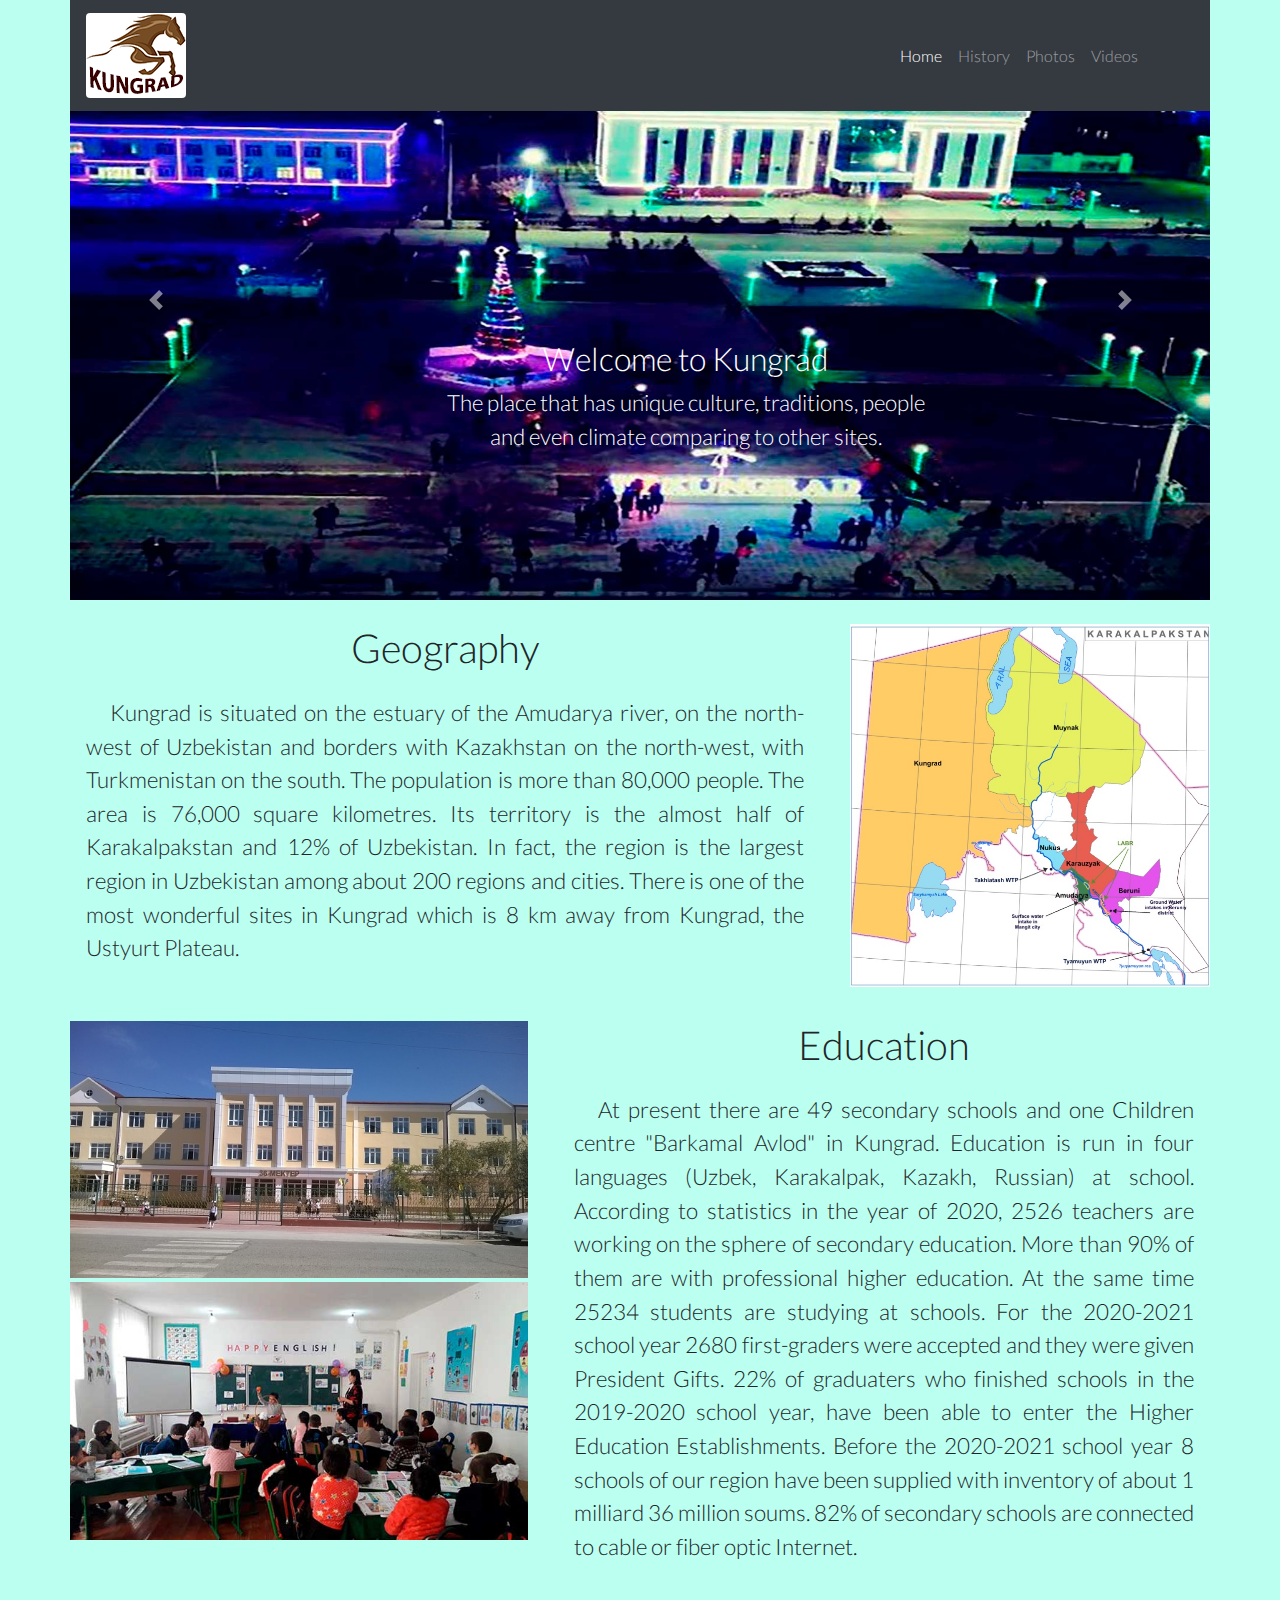
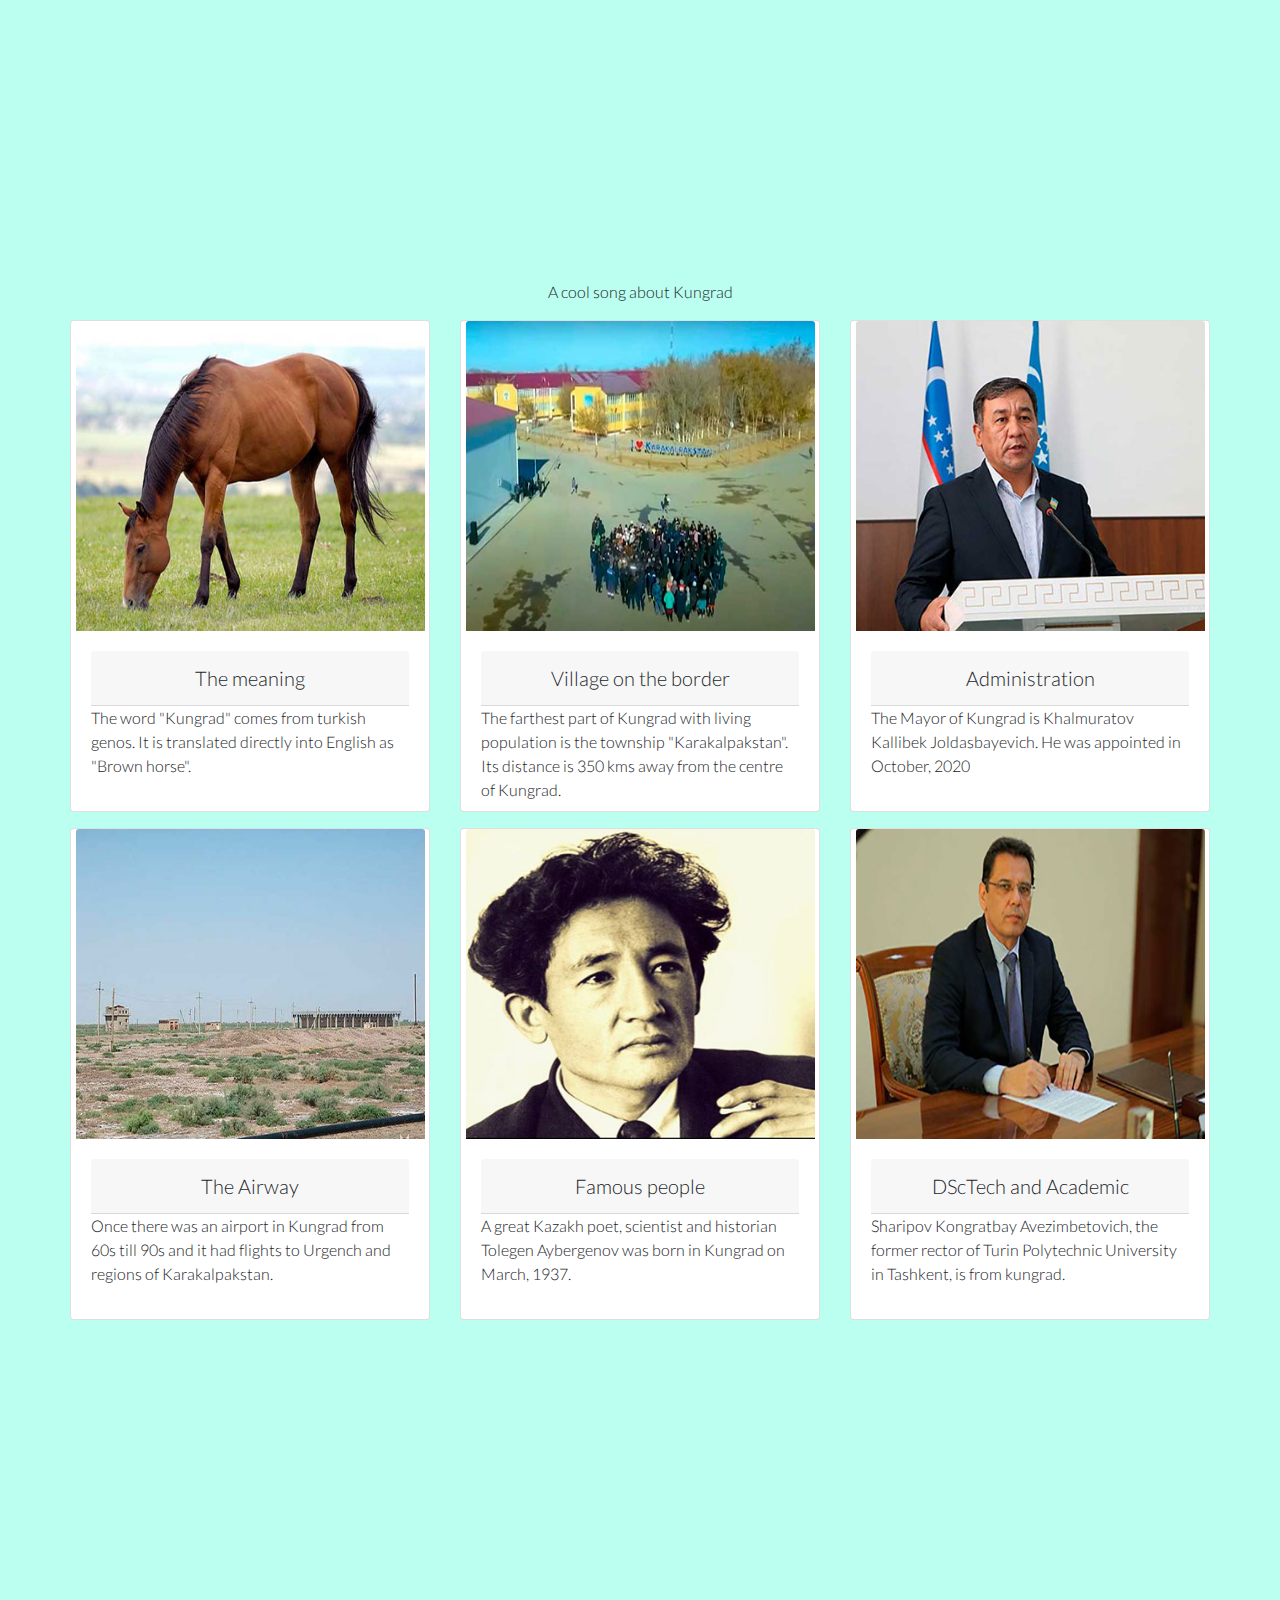
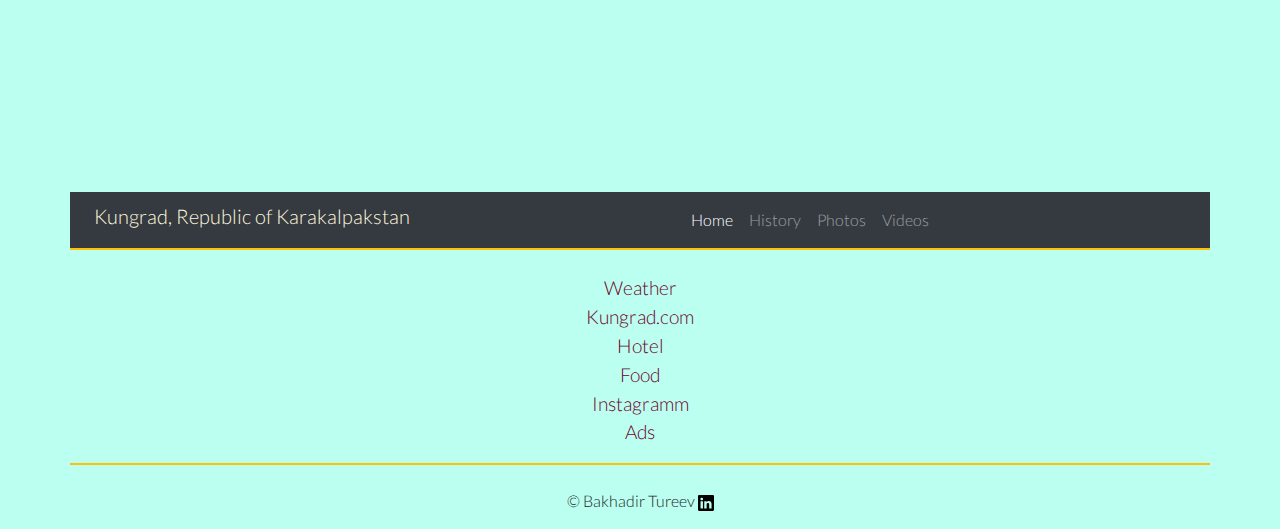
==== index.html @ 9b0bdcd7 "index page first" ====
<!DOCTYPE html>
<html lang="en">
  <head>
    <meta charset="UTF-8" />
    <meta http-equiv="X-UA-Compatible" content="IE=edge" />
    <meta name="viewport" content="width=device-width, initial-scale=1.0" />
    <title>Document</title>
    <link rel="stylesheet" href="./bootstrap-4.6/css/bootstrap.min.css" />
    <link rel="stylesheet" href="style.css" />
  </head>
  <body>
    <header>
      <nav class="container navbar fixed-top  navbar-expand-sm navbar-dark bg-dark">
        <a class="navbar-brand" href="#">
          <img class="rounded" src="./images/my-logo.png" alt="Kungrad" />
        </a>
        <button class="navbar-toggler" type="button" data-toggle="collapse" data-target="#myNavbar">
          <span class="navbar-toggler-icon"></span>
        </button>
        <div
          class="collapse navbar-collapse m-auto justify-content-end pr-5" id="myNavbar">
          <ul class="navbar-nav">
            <li class="nav-item active">
              <a href="#" class="nav-link">Home</a>
            </li>
            <li class="nav-item">
              <a href="#" class="nav-link">History</a>
            </li>
            <li class="nav-item">
              <a href="#" class="nav-link">Photos</a>
            </li>
            <li class="nav-item">
              <a href="#" class="nav-link">Videos</a>
            </li>
          </ul>
        </div>
      </nav>
    </header>
    <section class="welcome container pl-0 pr-0">
      <div class="carousel slide" id="welcomeCarousel" data-ride="carousel">
        <div class="carousel-inner">
          <div class="carousel-item active" data-interval="100000">
            <img src="./images/my-slider2.jpg" class="d-block img-fluid wel-img" alt="Kungrad"/>
            <div class="carousel-caption d-none d-sm-block wel-text">
              <h2>Welcome to Kungrad</h2>
              <p>
                The place that has unique culture, traditions, people and even
                climate comparing to other sites.
              </p>
            </div>
          </div>
          <div class="carousel-item" data-interval="100000">
            <img src="./images/ustyurt-wel.jpg" class="d-block img-fluid wel-img" alt="Usturt"/>
            <div class="carousel-caption d-none d-sm-block wel-text">
              <h2>Welcome to Kungrad</h2>
              <p>
                Ustyurt, a transboundary clay desert, faces east of Kungrad.
              </p>
            </div>
          </div>
          <div class="carousel-item" data-interval="100000">
            <img
              src="./images/my-slider2.jpg"
              class="d-block img-fluid wel-img"
              alt="Kungrad"
            />
            <div class="carousel-caption d-none d-sm-block wel-text">
              <h2>Welcome to Kungrad</h2>
              <p>
                The place that has unique culture, traditions, people and even
                climate comparing to other sites.
              </p>
            </div>
          </div>
        </div>
        <a
          class="carousel-control-prev"
          href="#welcomeCarousel"
          role="button"
          data-slide="prev"
        >
          <span class="carousel-control-prev-icon" aria-hidden="true"></span>
          <span class="sr-only">Previous</span>
        </a>
        <a
          class="carousel-control-next"
          href="#welcomeCarousel"
          role="button"
          data-slide="next"
        >
          <span class="carousel-control-next-icon" aria-hidden="true"></span>
          <span class="sr-only">Next</span>
        </a>
      </div>
    </section>
    <section class="container pl-0 pr-0 mt-4">
      <div class="row">
        <div class="col-md-6 col-lg-8">
          <h1 class="text-center">Geography</h1>
          <p class="geog-text">
              Kungrad is situated on the estuary of the Amudarya river, on the
            north-west of Uzbekistan and borders with Kazakhstan on the
            north-west, with Turkmenistan on the south. The population is more
            than 80,000 people. The area is 76,000 square kilometres. Its
            territory is the almost half of Karakalpakstan and 12% of
            Uzbekistan. In fact, the region is the largest region in Uzbekistan
            among about 200 regions and cities. There is one of the most
            wonderful sites in Kungrad which is 8 km away from Kungrad, the
            Ustyurt Plateau.
          </p>
        </div>
        <div class="col-md-6 col-lg-4">
          <img class="g-map" src="./images/my-kk-map.jpg" alt="Kungrad map" />
        </div>
      </div>
      <div class="row mt-4">
        <div class="col-md-6 col-lg-5">
          <img
            src="./images/my-school36.jpg"
            class="d-block ed-pics mb-1"
            alt="School 36"
          />
          <img
            src="./images/my-lesson.jpg"
            class="d-block ed-pics"
            alt="My Lesson"
          />
        </div>
        <div class="col-md-6 col-lg-7">
          <h1 class="text-center">Education</h1>
          <p class="geog-text">
            At present there are 49 secondary schools and one Children centre
            "Barkamal Avlod" in Kungrad. Education is run in four languages
            (Uzbek, Karakalpak, Kazakh, Russian) at school. According to
            statistics in the year of 2020, 2526 teachers are working on the
            sphere of secondary education. More than 90% of them are with
            professional higher education. At the same time 25234 students are
            studying at schools. For the 2020-2021 school year 2680
            first-graders were accepted and they were given President Gifts. 22%
            of graduaters who finished schools in the 2019-2020 school year,
            have been able to enter the Higher Education Establishments. Before
            the 2020-2021 school year 8 schools of our region have been supplied
            with inventory of about 1 milliard 36 million soums. 82% of
            secondary schools are connected to cable or fiber optic Internet.
          </p>
        </div>
      </div>
    </section>
    <div class="container pl-0 pr-0 justify-content-center">
      <iframe
        class="m-auto d-block pt-2"
        width="490"
        height="285"
        src="https://www.youtube.com/embed/dhyNEVUYMug"
        title="YouTube video player"
        frameborder="0"
        allow="accelerometer; autoplay; clipboard-write; encrypted-media; gyroscope; picture-in-picture"
        allowfullscreen
      ></iframe>
      <p class="text-center">A cool song about Kungrad</p>
    </div>
    <section class="container pl-0 pr-0">
      <div class="row">
        <div class="col-sm-6 col-md-4">
          <div class="card mb-3">
            <img src="./images/brown-horse.jpg" alt="Brown Horse" class="card-img-top img-fluid mx-auto d-block" />
            <div class="card-body">
              <div class="card-header lead text-sm-center">The meaning</div>
              <div class="card-text">
                The word "Kungrad" comes from turkish genos. It is translated
                directly into English as "Brown horse".
              </div>
            </div>
          </div>
        </div>
        <div class="col-sm-6 col-md-4">
            <div class="card mb-3">
              <img src="./images/kara.jpg" alt="Karakalpakstan" class="card-img-top img-fluid mx-auto d-block" />
              <div class="card-body">
                <div class="card-header lead text-sm-center">Village on the border</div>
                <div class="card-text">
                    The farthest part of Kungrad with living population is the township "Karakalpakstan".
                    Its distance is 350 kms away from the centre of Kungrad.
                </div>
              </div>
            </div>
          </div>
          <div class="col-sm-6 col-md-4">
            <div class="card mb-3">
              <img src="./images/mayor.jpg" alt="The Mayor" class="card-img-top img-fluid mx-auto d-block" />
              <div class="card-body">
                <div class="card-header lead text-sm-center">Administration</div>
                <div class="card-text">
                    The Mayor of Kungrad is Khalmuratov Kallibek Joldasbayevich. 
                    He was appointed in October, 2020
                </div>
              </div>
            </div>
          </div>
          
     
        <div class="col-sm-6 col-md-4">
          <div class="card mb-3">
            <img src="./images/airport.jpg" alt="The Airport" class="card-img-top img-fluid mx-auto d-block" />
            <div class="card-body">
              <div class="card-header lead text-sm-center">The Airway</div>
              <div class="card-text">
                Once there was an airport in Kungrad from 60s till 90s and it had 
                flights to Urgench and regions of Karakalpakstan.
              </div>
            </div>
          </div>
        </div>
        <div class="col-sm-6 col-md-4">
            <div class="card mb-3">
              <img src="./images/tolegen.jpg" alt="Tolegen Aybergenov" class="card-img-top img-fluid mx-auto d-block" />
              <div class="card-body">
                <div class="card-header lead text-sm-center">Famous people</div>
                <div class="card-text">
                    A great Kazakh poet, scientist and historian Tolegen 
                    Aybergenov was born in Kungrad on March, 1937.
                </div>
              </div>
            </div>
          </div>
          <div class="col-sm-6 col-md-4">
            <div class="card mb-3">
              <img src="./images/sharipov.jpg" alt="Brown Horse" class="card-img-top img-fluid mx-auto d-block" />
              <div class="card-body">
                <div class="card-header lead text-sm-center">DScTech and Academic</div>
                <div class="card-text">
                    Sharipov Kongratbay Avezimbetovich, the former rector of 
                    Turin Polytechnic University in Tashkent, is from kungrad.
                </div>
              </div>
            </div>
          </div>
          
        </div>
    </section>
    <section class="container pl-0 pr-0">
        <iframe src="https://www.google.com/maps/embed?pb=!1m18!1m12!1m3!1d2099019.713033727!2d59.81939069776171!3d43.40025329344421!2m3!1f0!2f0!3f0!3m2!1i1024!2i768!4f13.1!3m3!1m2!1s0x41c2b3c8581e96e3%3A0x5013ce702c222189!2z0JrRg9C90LPRgNCw0LQsINCj0LfQsdC10LrQuNGB0YLQsNC9!5e0!3m2!1sru!2sus!4v1623236692278!5m2!1sru!2sus" 
        width="100%" height="450" style="border:0;" allowfullscreen="" loading="lazy"></iframe>
    </section>

    <footer>
      <nav class="container navbar navbar-expand-sm navbar-dark bg-dark mx-auto pl-0 pr-0">
        <h3 class="lead text-white pl-4"><a href="index.html" id="kungrad">Kungrad, Republic of Karakalpakstan</a></h3>
        <button class="navbar-toggler" type="button" data-toggle="collapse" data-target="#myNavbar">
          <span class="navbar-toggler-icon"></span>
        </button>
        <div
          class="collapse navbar-collapse m-auto justify-content-center" id="myNavbar">
          <ul class="navbar-nav">
            <li class="nav-item active">
              <a href="#" class="nav-link">Home</a>
            </li>
            <li class="nav-item">
              <a href="#" class="nav-link">History</a>
            </li>
            <li class="nav-item">
              <a href="#" class="nav-link">Photos</a>
            </li>
            <li class="nav-item">
              <a href="#" class="nav-link">Videos</a>
            </li>
          </ul>
        </div>
      </nav>
      <div class=" container border border-warning mb-4"></div>
      <ul class="container text-center footer-links">
        <li><a href="https://yandex.com/weather/kungrad" target="_blank">Weather</a></li>
        <li><a href="https://kungrad.com/" target="_blank">Kungrad.com</a></li>
        <li><a href="#" target="_blank">Hotel</a></li>
        <li><a href="#" target="_blank">Food</a></li>
        <li><a href="https://www.instagram.com/kungrad_insta/" target="_blank">Instagramm</a></li>
        <li><a href="https://www.olx.uz/kungrad/" target="_blank">Ads</a></li>
      </ul>
      <div class=" container border border-warning mb-4"></div>
      <p class="container text-center">&copy; Bakhadir Tureev 
        <a href="https://www.linkedin.com/in/bakhadir-tureev/" target="_blank">
          <img src="./images/linkedin.svg" alt="Linkedin">
        </a>
      </p>
    </footer>




    <script
      src="https://code.jquery.com/jquery-3.6.0.min.js"
      integrity="sha256-/xUj+3OJU5yExlq6GSYGSHk7tPXikynS7ogEvDej/m4="
      crossorigin="anonymous"
    ></script>
    <script
      src="https://cdn.jsdelivr.net/npm/popper.js@1.16.1/dist/umd/popper.min.js"
      integrity="sha384-9/reFTGAW83EW2RDu2S0VKaIzap3H66lZH81PoYlFhbGU+6BZp6G7niu735Sk7lN"
      crossorigin="anonymous"
    ></script>
    <script src="./bootstrap-4.6/js/bootstrap.min.js"></script>
    <!-- <script async defer src="https://maps.googleapis.com/maps/api/js?key=AIzaSyD3xWbdInlJk8_20W04VoWKIzE9gHafXwM&callback=initMap"></script> -->
    <script src="./script.js"></script>
  </body>
</html>
---- style.css ----
@font-face {
	font-family: 'Merriweather-Regular';
	src: url('./fonts/Merriweather-Regular.eot');
	src: local('☺'), url('fonts/Merriweather-Regular.woff') format('woff'), url('fonts/Merriweather-Regular.ttf') format('truetype'), url('fonts/Merriweather-Regular.svg') format('svg');
	font-weight: 200;
	font-style: normal;
}

@font-face {
	font-family: 'Merriweather-Bold';
	src: url('./fonts/Merriweather-Bold.eot');
	src: local('☺'), url('fonts/Merriweather-Bold.woff') format('woff'), url('fonts/Merriweather-Bold.ttf') format('truetype'), url('fonts/Merriweather-Bold.svg') format('svg');
	font-weight: 700;
	font-style: normal;
}

@font-face {
	font-family: 'Lato-Light';
	src: url('./fonts/Lato-Light.eot');
	src: local('☺'), url('fonts/Lato-Light.woff') format('woff'), url('fonts/Lato-Light.ttf') format('truetype'), url('fonts/Lato-Light.svg') format('svg');
	font-weight: normal;
	font-style: normal;
}



body {
    background-color: rgb(187, 255, 240);
    font-family: 'Lato-Light';
}
.carousel-inner {
	position: relative;
}
.wel-img {
	background-position: center;
	background-size: cover;
	background-repeat: no-repeat;
	width: 100%;
	height: 600px;
}

.wel-text {
	font-size: 1.4rem;
	margin-top: 20px;
	position: absolute;
	left: 33%;
    top: 50%;
    width: 42%;
}

.geog-text {
	padding: 1rem;
	text-align: justify;
	font-size: 1.4rem;
	text-indent: 1.5rem;
}

.g-map, .ed-pics {
	width: 100%;
}

.card-img-top {
    width: 349px;
    height: 310px;

}

.card-text {
    height: 85px;
}


.footer-links {
    list-style-type: none;
    
}

.footer-links a {
    text-decoration: none;
    font-size: 1.2rem;
    color: rgb(112, 0, 43);
}
#kungrad {
	text-decoration: none;
	color: #fff8dc;
}
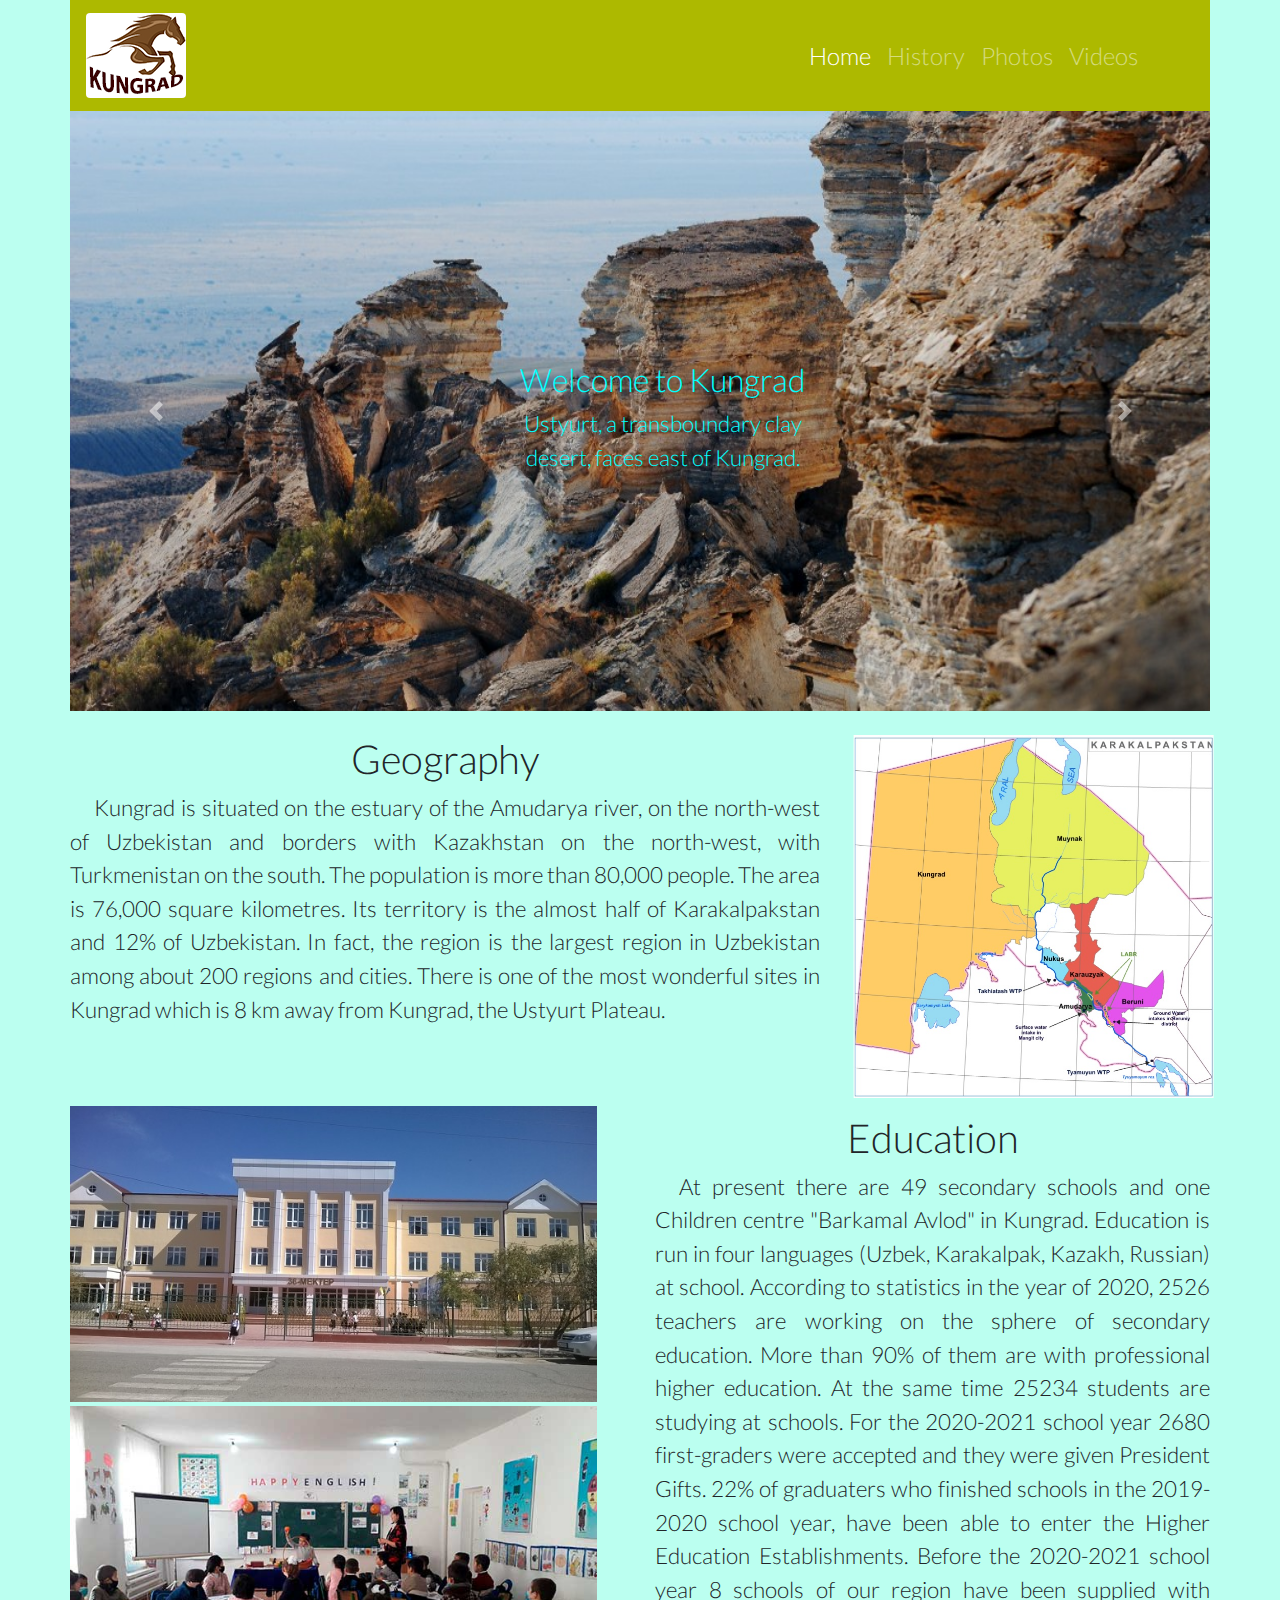
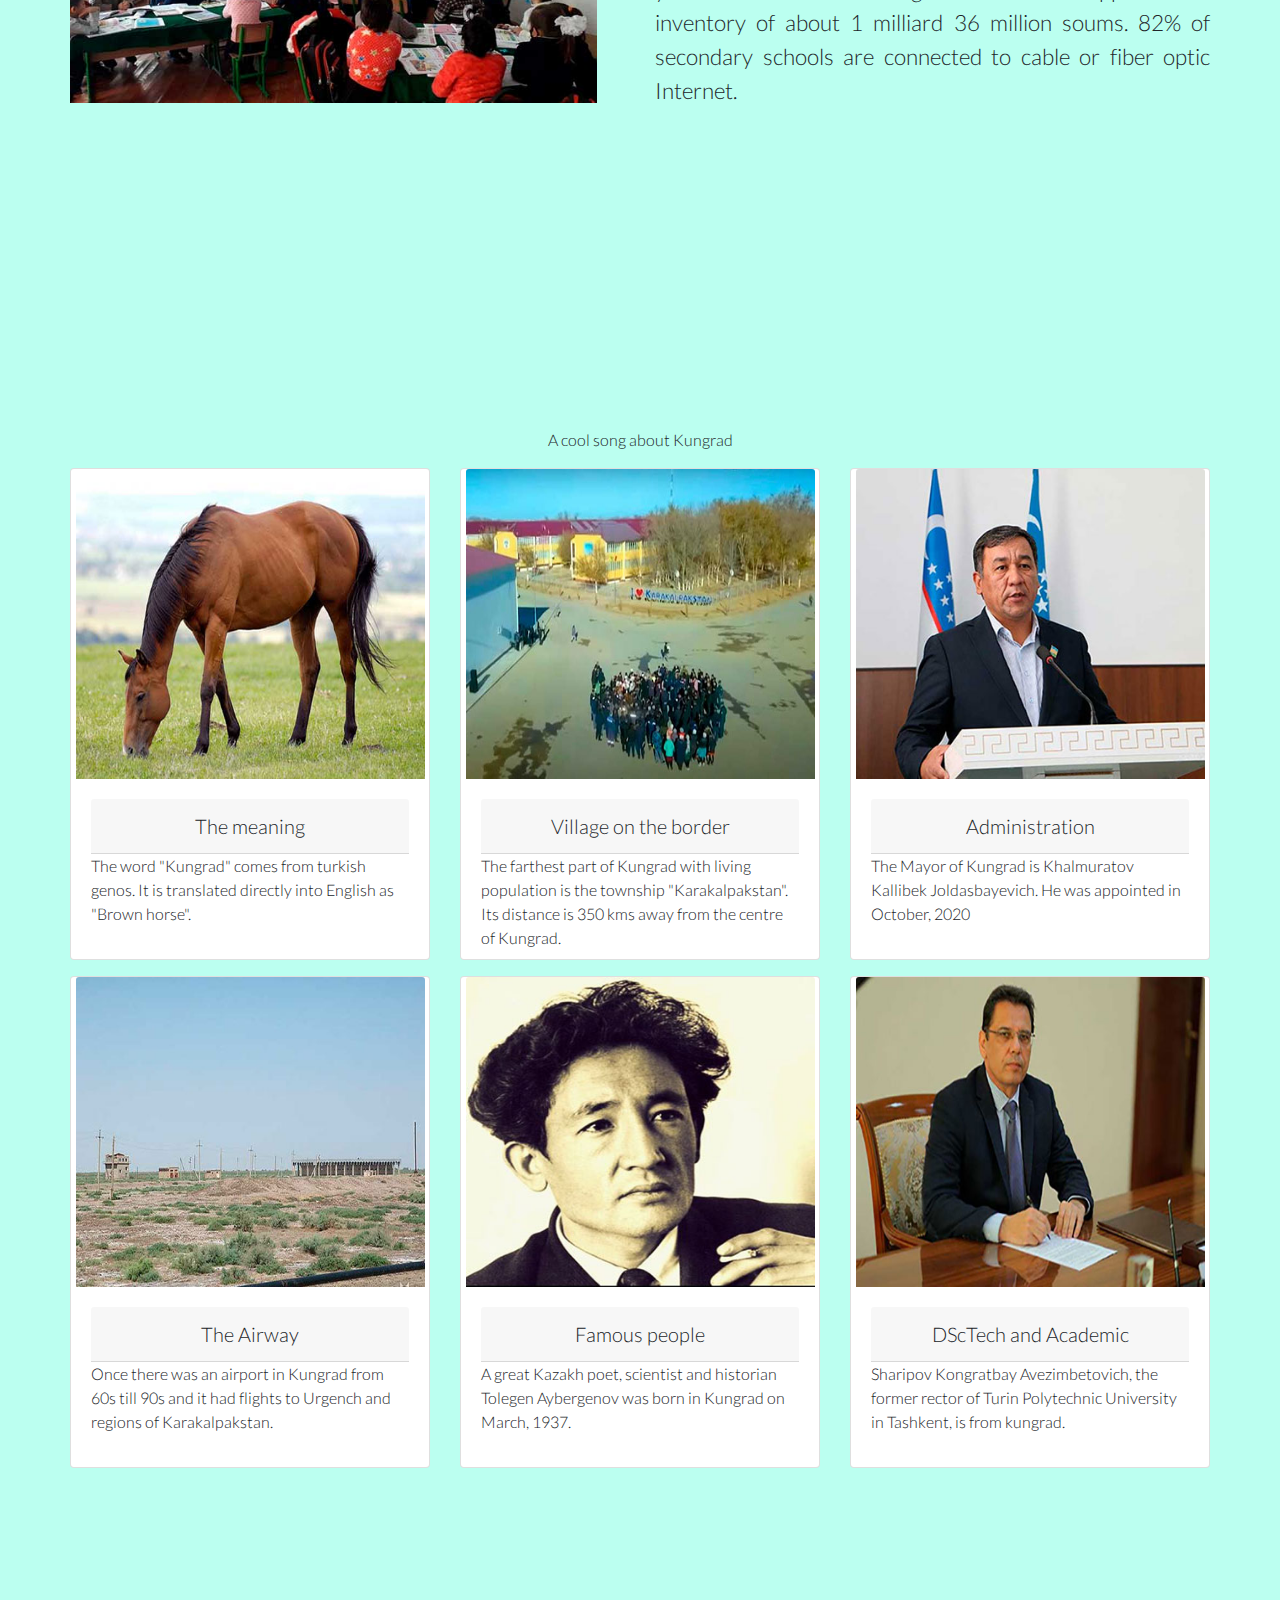
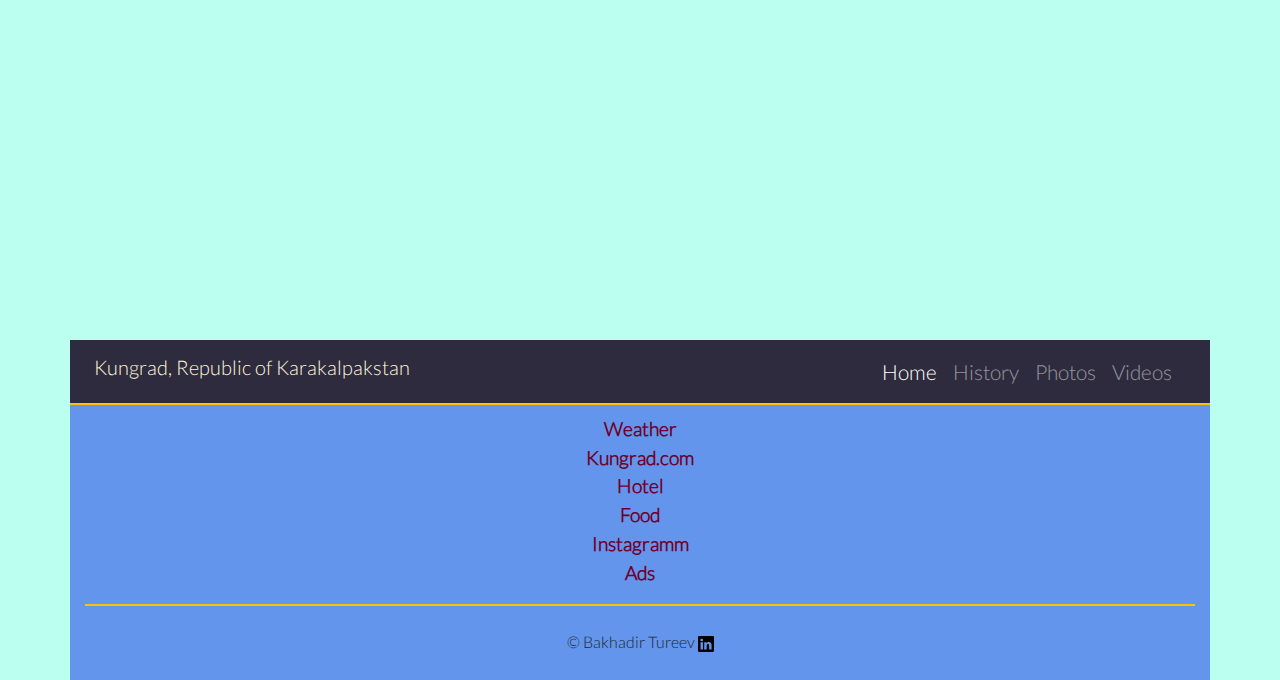
==== commit e2ffd20e: "Media queries are done" ====
--- a/index.html
+++ b/index.html
@@ -10,15 +10,22 @@
   </head>
   <body>
     <header>
-      <nav class="container navbar fixed-top  navbar-expand-sm navbar-dark bg-dark">
+      <nav class="container navbar navbar-expand-sm navbar-dark my-nav-color">
         <a class="navbar-brand" href="#">
           <img class="rounded" src="./images/my-logo.png" alt="Kungrad" />
         </a>
-        <button class="navbar-toggler" type="button" data-toggle="collapse" data-target="#myNavbar">
+        <button
+          class="navbar-toggler"
+          type="button"
+          data-toggle="collapse"
+          data-target="#myNavbar"
+        >
           <span class="navbar-toggler-icon"></span>
         </button>
         <div
-          class="collapse navbar-collapse m-auto justify-content-end pr-5" id="myNavbar">
+          class="collapse navbar-collapse m-auto justify-content-end pr-5"
+          id="myNavbar"
+        >
           <ul class="navbar-nav">
             <li class="nav-item active">
               <a href="#" class="nav-link">Home</a>
@@ -40,7 +47,16 @@
       <div class="carousel slide" id="welcomeCarousel" data-ride="carousel">
         <div class="carousel-inner">
           <div class="carousel-item active" data-interval="100000">
-            <img src="./images/my-slider2.jpg" class="d-block img-fluid wel-img" alt="Kungrad"/>
+            <img src="./images/ustyurt-wel.jpg" class="d-block img-fluid wel-img" alt="Usturt" />
+            <div class="carousel-caption d-none d-sm-block wel-text">
+              <h2>Welcome to Kungrad</h2>
+              <p>
+                Ustyurt, a transboundary clay desert, faces east of Kungrad.
+              </p>
+            </div>
+          </div>
+          <div class="carousel-item" data-interval="100000">
+            <img src="./images/my-slider2.jpg" class="d-block img-fluid wel-img" alt="Kungrad" />
             <div class="carousel-caption d-none d-sm-block wel-text">
               <h2>Welcome to Kungrad</h2>
               <p>
@@ -49,26 +65,18 @@
               </p>
             </div>
           </div>
+          
           <div class="carousel-item" data-interval="100000">
-            <img src="./images/ustyurt-wel.jpg" class="d-block img-fluid wel-img" alt="Usturt"/>
+            <img
+              src="./images/uzkor.jpg"
+              class="d-block img-fluid wel-img"
+              alt="Kungrad"
+            />
             <div class="carousel-caption d-none d-sm-block wel-text">
               <h2>Welcome to Kungrad</h2>
               <p>
-                Ustyurt, a transboundary clay desert, faces east of Kungrad.
-              </p>
-            </div>
-          </div>
-          <div class="carousel-item" data-interval="100000">
-            <img
-              src="./images/my-slider2.jpg"
-              class="d-block img-fluid wel-img"
-              alt="Kungrad"
-            />
-            <div class="carousel-caption d-none d-sm-block wel-text">
-              <h2>Welcome to Kungrad</h2>
-              <p>
-                The place that has unique culture, traditions, people and even
-                climate comparing to other sites.
+                The plant "UzKorGaz Chemical" is one of the largest plants in
+                Central Asia.
               </p>
             </div>
           </div>
@@ -95,62 +103,53 @@
     </section>
     <section class="container pl-0 pr-0 mt-4">
       <div class="row">
-        <div class="col-md-6 col-lg-8">
-          <h1 class="text-center">Geography</h1>
+        <div class="col-lg-8">
+          <h1 class="text-center geo-title">Geography</h1>
           <p class="geog-text">
-              Kungrad is situated on the estuary of the Amudarya river, on the
-            north-west of Uzbekistan and borders with Kazakhstan on the
-            north-west, with Turkmenistan on the south. The population is more
-            than 80,000 people. The area is 76,000 square kilometres. Its
-            territory is the almost half of Karakalpakstan and 12% of
-            Uzbekistan. In fact, the region is the largest region in Uzbekistan
-            among about 200 regions and cities. There is one of the most
-            wonderful sites in Kungrad which is 8 km away from Kungrad, the
-            Ustyurt Plateau.
+          Kungrad is situated on the estuary of the Amudarya river, on the
+          north-west of Uzbekistan and borders with Kazakhstan on the
+          north-west, with Turkmenistan on the south. The population is more
+          than 80,000 people. The area is 76,000 square kilometres. Its
+          territory is the almost half of Karakalpakstan and 12% of Uzbekistan.
+          In fact, the region is the largest region in Uzbekistan among about
+          200 regions and cities. There is one of the most wonderful sites in
+          Kungrad which is 8 km away from Kungrad, the Ustyurt Plateau.
           </p>
         </div>
-        <div class="col-md-6 col-lg-4">
-          <img class="g-map" src="./images/my-kk-map.jpg" alt="Kungrad map" />
+        <div class="col-lg-4">
+           <img class="g-map img-fluid" src="./images/my-kk-map.jpg" alt="Kungrad map" />
         </div>
       </div>
-      <div class="row mt-4">
-        <div class="col-md-6 col-lg-5">
-          <img
-            src="./images/my-school36.jpg"
-            class="d-block ed-pics mb-1"
-            alt="School 36"
-          />
-          <img
-            src="./images/my-lesson.jpg"
-            class="d-block ed-pics"
-            alt="My Lesson"
-          />
-        </div>
-        <div class="col-md-6 col-lg-7">
-          <h1 class="text-center">Education</h1>
-          <p class="geog-text">
-            At present there are 49 secondary schools and one Children centre
-            "Barkamal Avlod" in Kungrad. Education is run in four languages
-            (Uzbek, Karakalpak, Kazakh, Russian) at school. According to
-            statistics in the year of 2020, 2526 teachers are working on the
-            sphere of secondary education. More than 90% of them are with
-            professional higher education. At the same time 25234 students are
-            studying at schools. For the 2020-2021 school year 2680
-            first-graders were accepted and they were given President Gifts. 22%
-            of graduaters who finished schools in the 2019-2020 school year,
-            have been able to enter the Higher Education Establishments. Before
-            the 2020-2021 school year 8 schools of our region have been supplied
-            with inventory of about 1 milliard 36 million soums. 82% of
-            secondary schools are connected to cable or fiber optic Internet.
-          </p>
-        </div>
-      </div>
+
+      <div class="row mb-3 mt-2">
+        <div class="col-lg-6 mb-4">
+        <img src="./images/my-school36.jpg" class="img-fluid ed-pics mb-1" alt="School 36"/>
+        <img src="./images/my-lesson.jpg"   class="img-fluid ed-pics"      alt="My Lesson"/>
+        </div>
+        
+        <div class="col-lg-6">
+        <h1 class="text-center geo-title pt-2">Education</h1>
+        <p class="geog-text">
+          At present there are 49 secondary schools and one Children centre
+          "Barkamal Avlod" in Kungrad. Education is run in four languages
+          (Uzbek, Karakalpak, Kazakh, Russian) at school. According to
+          statistics in the year of 2020, 2526 teachers are working on the
+          sphere of secondary education. More than 90% of them are with
+          professional higher education. At the same time 25234 students are
+          studying at schools. For the 2020-2021 school year 2680 first-graders
+          were accepted and they were given President Gifts. 22% of graduaters
+          who finished schools in the 2019-2020 school year, have been able to
+          enter the Higher Education Establishments. Before the 2020-2021 school
+          year 8 schools of our region have been supplied with inventory of
+          about 1 milliard 36 million soums. 82% of secondary schools are
+          connected to cable or fiber optic Internet.
+        </p>
+        </div>
+    </div>
     </section>
     <div class="container pl-0 pr-0 justify-content-center">
       <iframe
-        class="m-auto d-block pt-2"
-        width="490"
-        height="285"
+        class="m-auto d-block pt-2 kun-video"
         src="https://www.youtube.com/embed/dhyNEVUYMug"
         title="YouTube video player"
         frameborder="0"
@@ -161,9 +160,13 @@
     </div>
     <section class="container pl-0 pr-0">
       <div class="row">
-        <div class="col-sm-6 col-md-4">
-          <div class="card mb-3">
-            <img src="./images/brown-horse.jpg" alt="Brown Horse" class="card-img-top img-fluid mx-auto d-block" />
+        <div class="col-md-6 col-xl-4">
+          <div class="card mb-3">
+            <img
+              src="./images/brown-horse.jpg"
+              alt="Brown Horse"
+              class="card-img-top img-fluid mx-auto d-block"
+            />
             <div class="card-body">
               <div class="card-header lead text-sm-center">The meaning</div>
               <div class="card-text">
@@ -173,84 +176,124 @@
             </div>
           </div>
         </div>
-        <div class="col-sm-6 col-md-4">
-            <div class="card mb-3">
-              <img src="./images/kara.jpg" alt="Karakalpakstan" class="card-img-top img-fluid mx-auto d-block" />
-              <div class="card-body">
-                <div class="card-header lead text-sm-center">Village on the border</div>
-                <div class="card-text">
-                    The farthest part of Kungrad with living population is the township "Karakalpakstan".
-                    Its distance is 350 kms away from the centre of Kungrad.
-                </div>
-              </div>
-            </div>
-          </div>
-          <div class="col-sm-6 col-md-4">
-            <div class="card mb-3">
-              <img src="./images/mayor.jpg" alt="The Mayor" class="card-img-top img-fluid mx-auto d-block" />
-              <div class="card-body">
-                <div class="card-header lead text-sm-center">Administration</div>
-                <div class="card-text">
-                    The Mayor of Kungrad is Khalmuratov Kallibek Joldasbayevich. 
-                    He was appointed in October, 2020
-                </div>
-              </div>
-            </div>
-          </div>
-          
-     
-        <div class="col-sm-6 col-md-4">
-          <div class="card mb-3">
-            <img src="./images/airport.jpg" alt="The Airport" class="card-img-top img-fluid mx-auto d-block" />
+        <div class="col-md-6 col-xl-4">
+          <div class="card mb-3">
+            <img
+              src="./images/kara.jpg"
+              alt="Karakalpakstan"
+              class="card-img-top img-fluid mx-auto d-block"
+            />
+            <div class="card-body">
+              <div class="card-header lead text-sm-center">
+                Village on the border
+              </div>
+              <div class="card-text">
+                The farthest part of Kungrad with living population is the
+                township "Karakalpakstan". Its distance is 350 kms away from the
+                centre of Kungrad.
+              </div>
+            </div>
+          </div>
+        </div>
+        <div class="col-md-6 col-xl-4">
+          <div class="card mb-3">
+            <img
+              src="./images/mayor.jpg"
+              alt="The Mayor"
+              class="card-img-top img-fluid mx-auto d-block"
+            />
+            <div class="card-body">
+              <div class="card-header lead text-sm-center">Administration</div>
+              <div class="card-text">
+                The Mayor of Kungrad is Khalmuratov Kallibek Joldasbayevich. He
+                was appointed in October, 2020
+              </div>
+            </div>
+          </div>
+        </div>
+
+        <div class="col-md-6 col-xl-4">
+          <div class="card md-3">
+            <img
+              src="./images/airport.jpg"
+              alt="The Airport"
+              class="card-img-top img-fluid mx-auto d-block"
+            />
             <div class="card-body">
               <div class="card-header lead text-sm-center">The Airway</div>
               <div class="card-text">
-                Once there was an airport in Kungrad from 60s till 90s and it had 
-                flights to Urgench and regions of Karakalpakstan.
-              </div>
-            </div>
-          </div>
-        </div>
-        <div class="col-sm-6 col-md-4">
-            <div class="card mb-3">
-              <img src="./images/tolegen.jpg" alt="Tolegen Aybergenov" class="card-img-top img-fluid mx-auto d-block" />
-              <div class="card-body">
-                <div class="card-header lead text-sm-center">Famous people</div>
-                <div class="card-text">
-                    A great Kazakh poet, scientist and historian Tolegen 
-                    Aybergenov was born in Kungrad on March, 1937.
-                </div>
-              </div>
-            </div>
-          </div>
-          <div class="col-sm-6 col-md-4">
-            <div class="card mb-3">
-              <img src="./images/sharipov.jpg" alt="Brown Horse" class="card-img-top img-fluid mx-auto d-block" />
-              <div class="card-body">
-                <div class="card-header lead text-sm-center">DScTech and Academic</div>
-                <div class="card-text">
-                    Sharipov Kongratbay Avezimbetovich, the former rector of 
-                    Turin Polytechnic University in Tashkent, is from kungrad.
-                </div>
-              </div>
-            </div>
-          </div>
-          
-        </div>
+                Once there was an airport in Kungrad from 60s till 90s and it
+                had flights to Urgench and regions of Karakalpakstan.
+              </div>
+            </div>
+          </div>
+        </div>
+        <div class="col-md-6 col-xl-4">
+          <div class="card mb-3">
+            <img
+              src="./images/tolegen.jpg"
+              alt="Tolegen Aybergenov"
+              class="card-img-top img-fluid mx-auto d-block"
+            />
+            <div class="card-body">
+              <div class="card-header lead text-sm-center">Famous people</div>
+              <div class="card-text">
+                A great Kazakh poet, scientist and historian Tolegen Aybergenov
+                was born in Kungrad on March, 1937.
+              </div>
+            </div>
+          </div>
+        </div>
+        <div class="col-md-6 col-xl-4">
+          <div class="card mb-3">
+            <img
+              src="./images/sharipov.jpg"
+              alt="Brown Horse"
+              class="card-img-top img-fluid mx-auto d-block"
+            />
+            <div class="card-body">
+              <div class="card-header lead text-sm-center">
+                DScTech and Academic
+              </div>
+              <div class="card-text">
+                Sharipov Kongratbay Avezimbetovich, the former rector of Turin
+                Polytechnic University in Tashkent, is from kungrad.
+              </div>
+            </div>
+          </div>
+        </div>
+      </div>
     </section>
     <section class="container pl-0 pr-0">
-        <iframe src="https://www.google.com/maps/embed?pb=!1m18!1m12!1m3!1d2099019.713033727!2d59.81939069776171!3d43.40025329344421!2m3!1f0!2f0!3f0!3m2!1i1024!2i768!4f13.1!3m3!1m2!1s0x41c2b3c8581e96e3%3A0x5013ce702c222189!2z0JrRg9C90LPRgNCw0LQsINCj0LfQsdC10LrQuNGB0YLQsNC9!5e0!3m2!1sru!2sus!4v1623236692278!5m2!1sru!2sus" 
-        width="100%" height="450" style="border:0;" allowfullscreen="" loading="lazy"></iframe>
+      <iframe
+        src="https://www.google.com/maps/embed?pb=!1m18!1m12!1m3!1d2099019.713033727!2d59.81939069776171!3d43.40025329344421!2m3!1f0!2f0!3f0!3m2!1i1024!2i768!4f13.1!3m3!1m2!1s0x41c2b3c8581e96e3%3A0x5013ce702c222189!2z0JrRg9C90LPRgNCw0LQsINCj0LfQsdC10LrQuNGB0YLQsNC9!5e0!3m2!1sru!2sus!4v1623236692278!5m2!1sru!2sus"
+        width="100%"
+        height="450"
+        style="border: 0"
+        allowfullscreen=""
+        loading="lazy"
+      ></iframe>
     </section>
 
     <footer>
-      <nav class="container navbar navbar-expand-sm navbar-dark bg-dark mx-auto pl-0 pr-0">
-        <h3 class="lead text-white pl-4"><a href="index.html" id="kungrad">Kungrad, Republic of Karakalpakstan</a></h3>
-        <button class="navbar-toggler" type="button" data-toggle="collapse" data-target="#myNavbar">
+      <nav
+        class="container navbar navbar-expand-sm navbar-dark mx-auto pl-0 pr-0"
+        id="footer-nav"
+      >
+        <h3 class="lead text-white pl-4">
+          <a href="index.html" id="kungrad"
+            >Kungrad, Republic of Karakalpakstan</a
+          >
+        </h3>
+        <button
+          class="navbar-toggler"
+          type="button"
+          data-toggle="collapse"
+          data-target="#myNavbar"
+        >
           <span class="navbar-toggler-icon"></span>
         </button>
-        <div
-          class="collapse navbar-collapse m-auto justify-content-center" id="myNavbar">
+        <div class="collapse navbar-collapse footer-nav" id="myNavbar">
           <ul class="navbar-nav">
             <li class="nav-item active">
               <a href="#" class="nav-link">Home</a>
@@ -267,25 +310,38 @@
           </ul>
         </div>
       </nav>
-      <div class=" container border border-warning mb-4"></div>
-      <ul class="container text-center footer-links">
-        <li><a href="https://yandex.com/weather/kungrad" target="_blank">Weather</a></li>
-        <li><a href="https://kungrad.com/" target="_blank">Kungrad.com</a></li>
-        <li><a href="#" target="_blank">Hotel</a></li>
-        <li><a href="#" target="_blank">Food</a></li>
-        <li><a href="https://www.instagram.com/kungrad_insta/" target="_blank">Instagramm</a></li>
-        <li><a href="https://www.olx.uz/kungrad/" target="_blank">Ads</a></li>
-      </ul>
-      <div class=" container border border-warning mb-4"></div>
-      <p class="container text-center">&copy; Bakhadir Tureev 
-        <a href="https://www.linkedin.com/in/bakhadir-tureev/" target="_blank">
-          <img src="./images/linkedin.svg" alt="Linkedin">
-        </a>
-      </p>
+      <div class="container border border-warning"></div>
+      <div class="container bottom-menu">
+        <ul class="container text-center footer-links">
+          <li>
+            <a href="https://yandex.com/weather/kungrad" target="_blank"
+              >Weather</a
+            >
+          </li>
+          <li>
+            <a href="https://kungrad.com/" target="_blank">Kungrad.com</a>
+          </li>
+          <li><a href="#" target="_blank">Hotel</a></li>
+          <li><a href="#" target="_blank">Food</a></li>
+          <li>
+            <a href="https://www.instagram.com/kungrad_insta/" target="_blank"
+              >Instagramm</a
+            >
+          </li>
+          <li><a href="https://www.olx.uz/kungrad/" target="_blank">Ads</a></li>
+        </ul>
+        <div class="container border border-warning mb-4"></div>
+        <p class="container text-center">
+          &copy; Bakhadir Tureev
+          <a
+            href="https://www.linkedin.com/in/bakhadir-tureev/"
+            target="_blank"
+          >
+            <img src="./images/linkedin.svg" alt="Linkedin" />
+          </a>
+        </p>
+      </div>
     </footer>
-
-
-
 
     <script
       src="https://code.jquery.com/jquery-3.6.0.min.js"
--- a/style.css
+++ b/style.css
@@ -29,6 +29,12 @@
     background-color: rgb(187, 255, 240);
     font-family: 'Lato-Light';
 }
+
+.my-nav-color {
+	background-color:#adb900;
+	font-size: 1.5rem;
+	font-weight: 500;
+}
 .carousel-inner {
 	position: relative;
 }
@@ -44,20 +50,29 @@
 	font-size: 1.4rem;
 	margin-top: 20px;
 	position: absolute;
-	left: 33%;
-    top: 50%;
-    width: 42%;
+	left: 37%;
+    top: 35%;
+    width: 30%;
+	color: #00ffff;
 }
 
 .geog-text {
-	padding: 1rem;
 	text-align: justify;
 	font-size: 1.4rem;
 	text-indent: 1.5rem;
-}
-
-.g-map, .ed-pics {
-	width: 100%;
+	
+}
+
+.g-map {
+	
+	transform: translate(1%);
+
+	
+}
+
+.ed-pics {
+	
+	width: 95%;
 }
 
 .card-img-top {
@@ -70,6 +85,20 @@
     height: 85px;
 }
 
+.kun-video {
+	width: 490px;
+	height: 285px;
+}
+.footer-nav a {
+font-size: 1.3rem;
+}
+#footer-nav {
+	background-color:#2d2b3d;
+}
+.footer-nav {
+	justify-content: flex-end;
+    padding-right: 30px;
+}
 
 .footer-links {
     list-style-type: none;
@@ -79,9 +108,132 @@
 .footer-links a {
     text-decoration: none;
     font-size: 1.2rem;
-    color: rgb(112, 0, 43);
+    color: #70002b;
+	font-weight: 600;
 }
 #kungrad {
 	text-decoration: none;
 	color: #fff8dc;
+}
+.bottom-menu {
+	background-color:cornflowerblue;
+	padding-top: 10px;
+	padding-bottom: 10px;
+}
+
+
+@media screen and (max-width:320px) {
+	
+	.geo-title {
+		font-size: 1.2rem;
+		padding-top: 5px;
+	}
+	.geog-text {
+		font-size: 1rem;
+		line-height: 1rem;
+	}
+
+	#kungrad {
+		font-size: .9rem;
+	}
+	.kun-video {
+		width: 90%;
+		height: 90%;
+	}
+}
+
+
+@media screen and (max-width:485px) {
+	
+	.geo-title {
+		font-size: 1.3rem;
+		padding-top: 5px;
+	}
+	.geog-text {
+		font-size: 1.1rem;
+		line-height: 1.2rem;
+	}
+
+	#kungrad {
+		font-size: 1rem;
+	}
+	
+	.kun-video {
+		width: 90%;
+		height: 90%;
+	}
+}
+
+@media screen and (max-width:768px) {
+	
+	.geo-title {
+		font-size: 1.6rem;
+		padding-top: 5px;
+	}
+	.geog-text {
+		font-size: 1.3rem;
+		line-height: 1.5rem;
+	}
+
+
+	#kungrad {
+		font-size: .96rem;
+	}
+
+	.footer-nav li a {
+		font-size: .94rem;
+	}
+	
+	
+}
+
+@media screen and (max-width:1024px) {
+	
+	.geo-title {
+		font-size: 1.9rem;
+		padding-top: 5px;
+	}
+	.geog-text {
+		font-size: 1.5rem;
+		line-height: 1.7rem;
+	}
+
+
+	/* #kungrad {
+		font-size: .96rem;
+	}
+
+	.footer-nav li a {
+		font-size: .94rem;
+	}
+	 */
+	
+}
+
+@media screen and (max-width:1200px) {
+	
+	.geo-title {
+		font-size: 1.7rem;
+		padding-top: 3px;
+	}
+	.geog-text {
+		font-size: 1.3rem;
+		line-height: 1.7rem;
+		padding-right: 0;
+	}
+
+	.g-map {
+	
+		transform: translate(1%);
+	
+		
+	}
+	
+	.ed-pics {
+		
+		transform: translateY(7%);
+	}
+	
+
+	
 }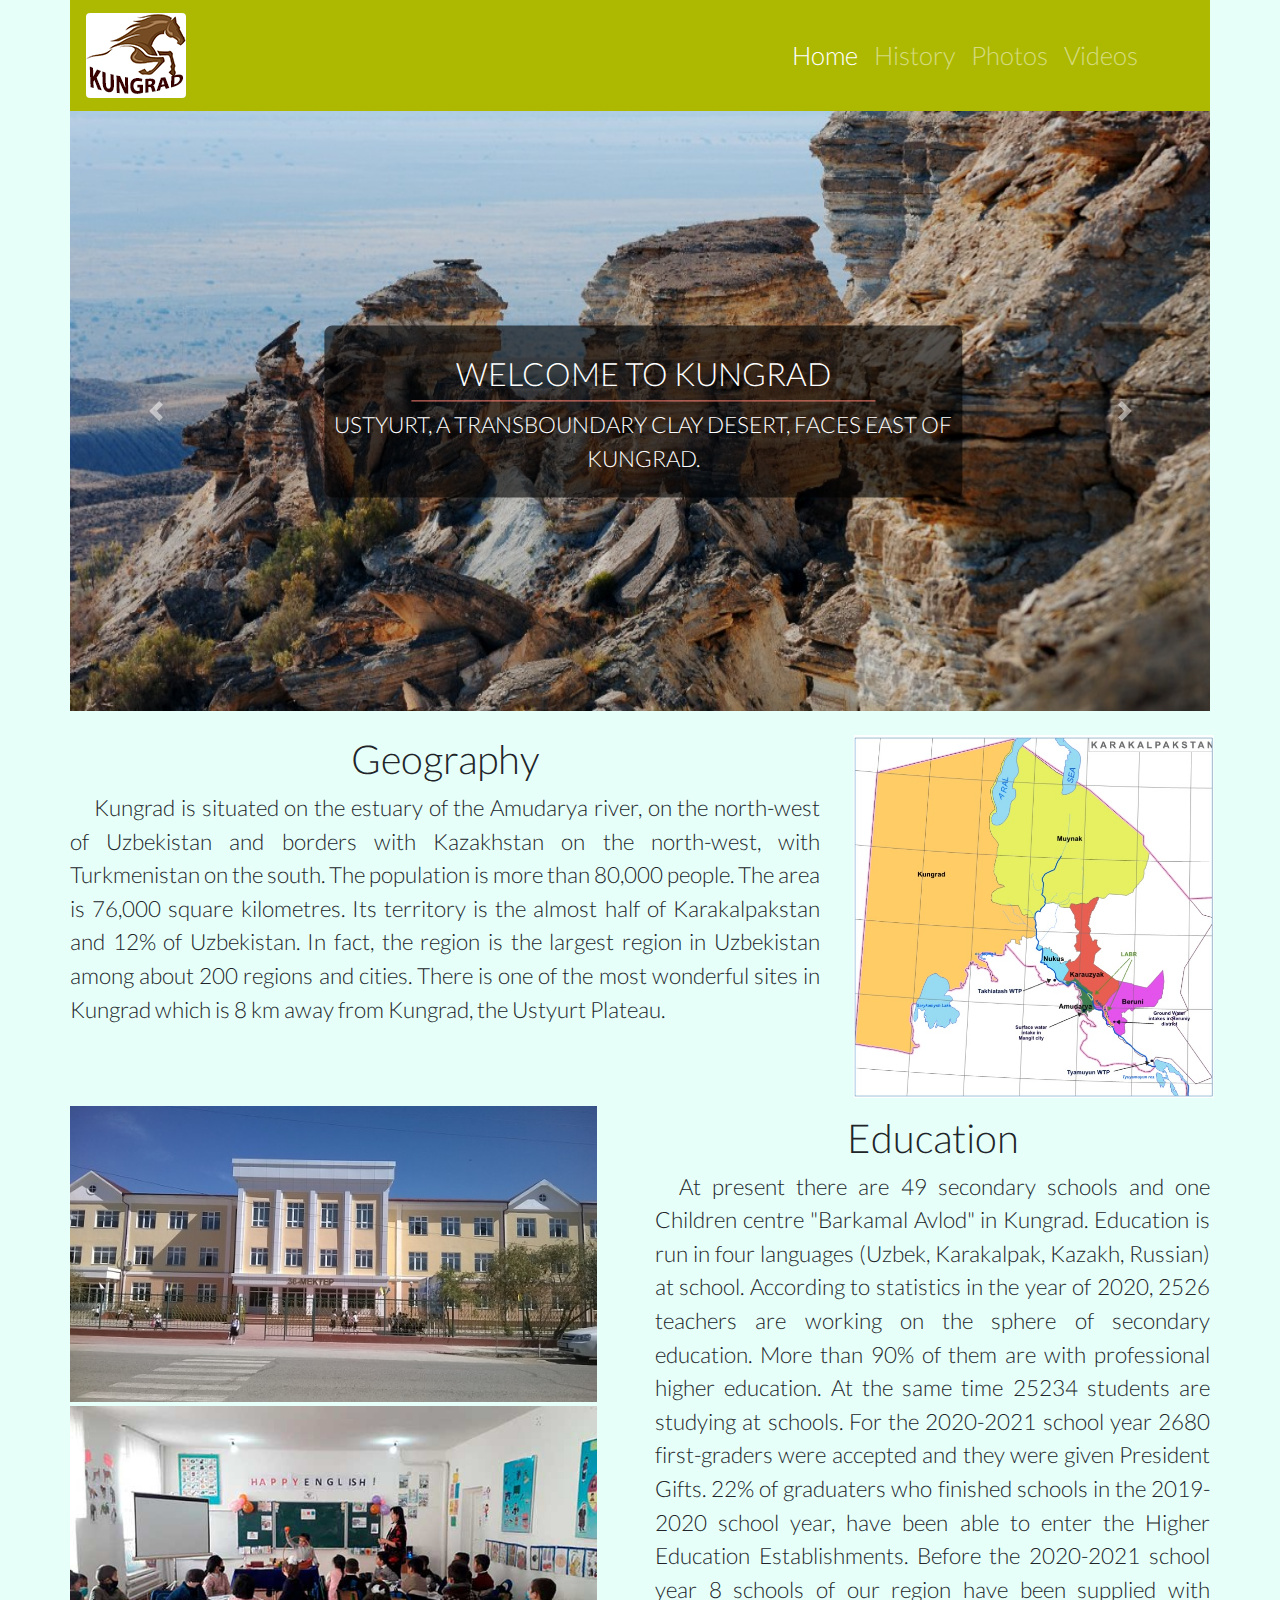
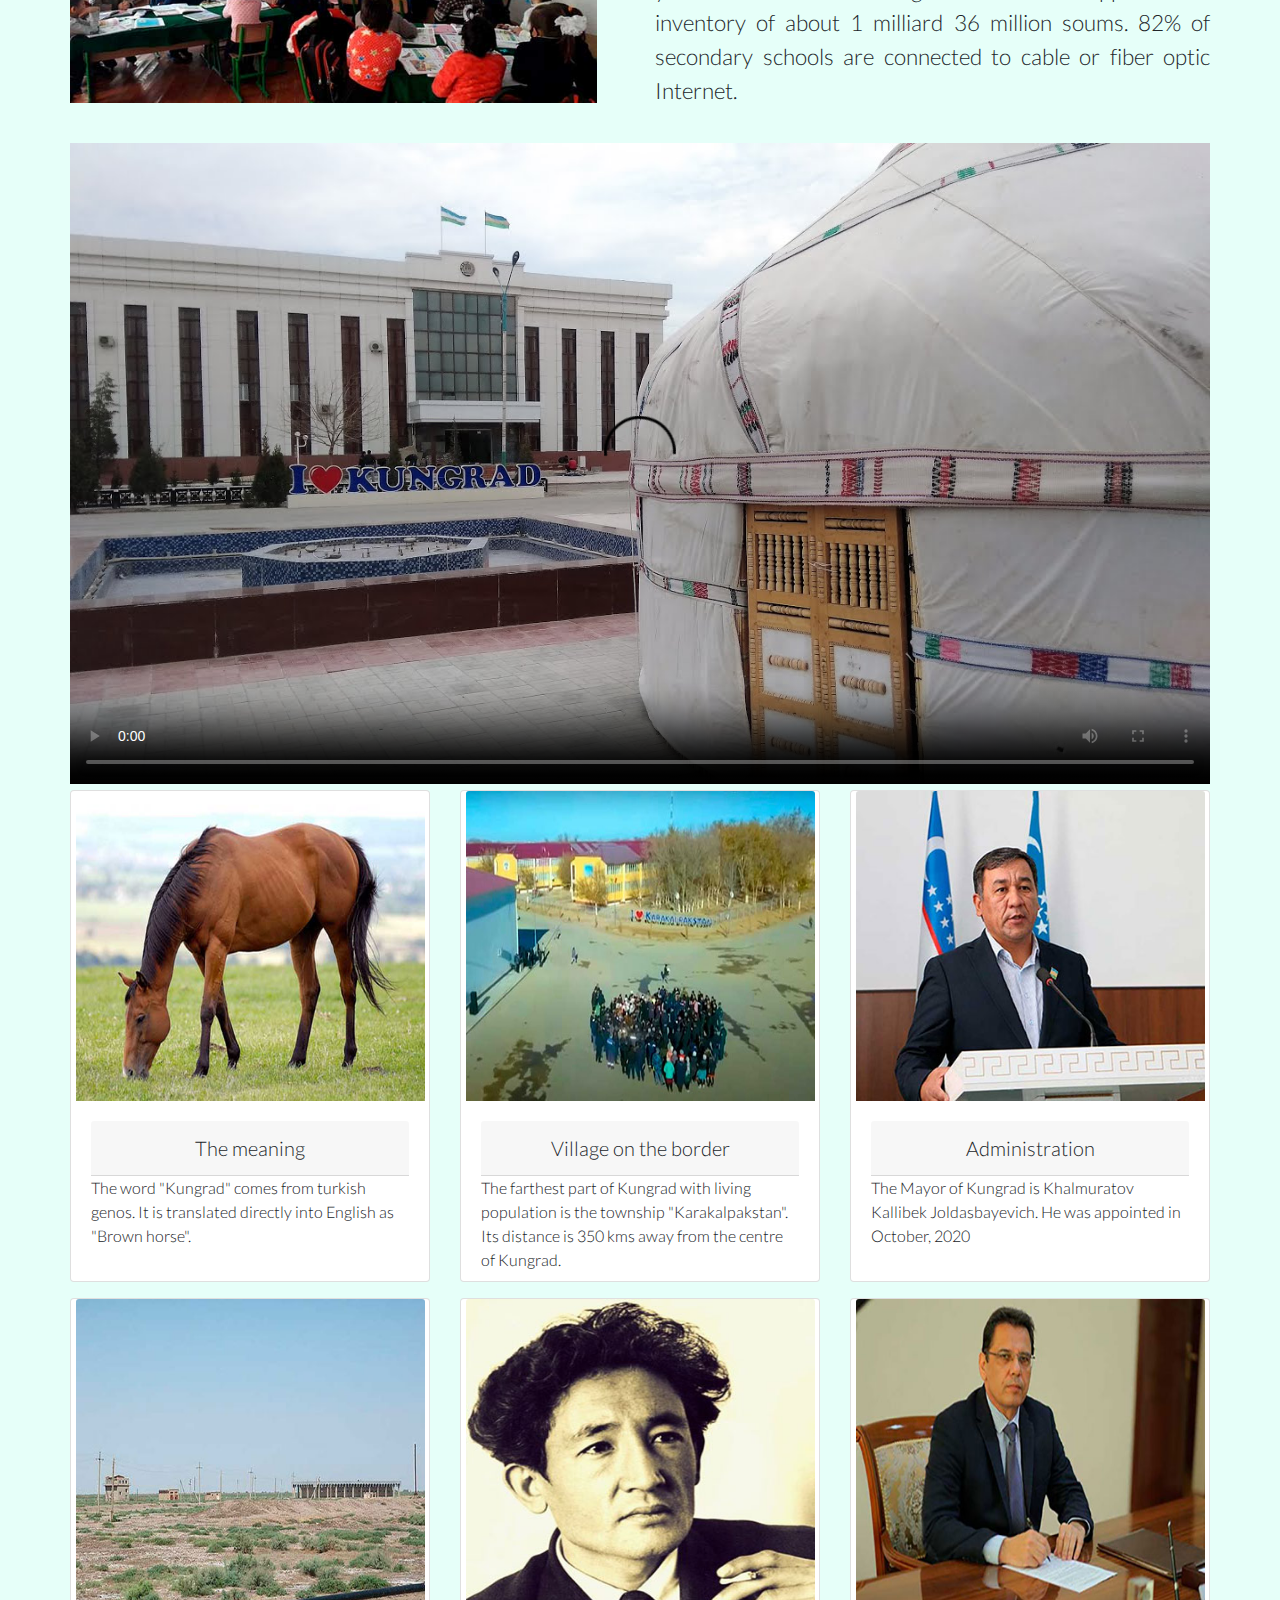
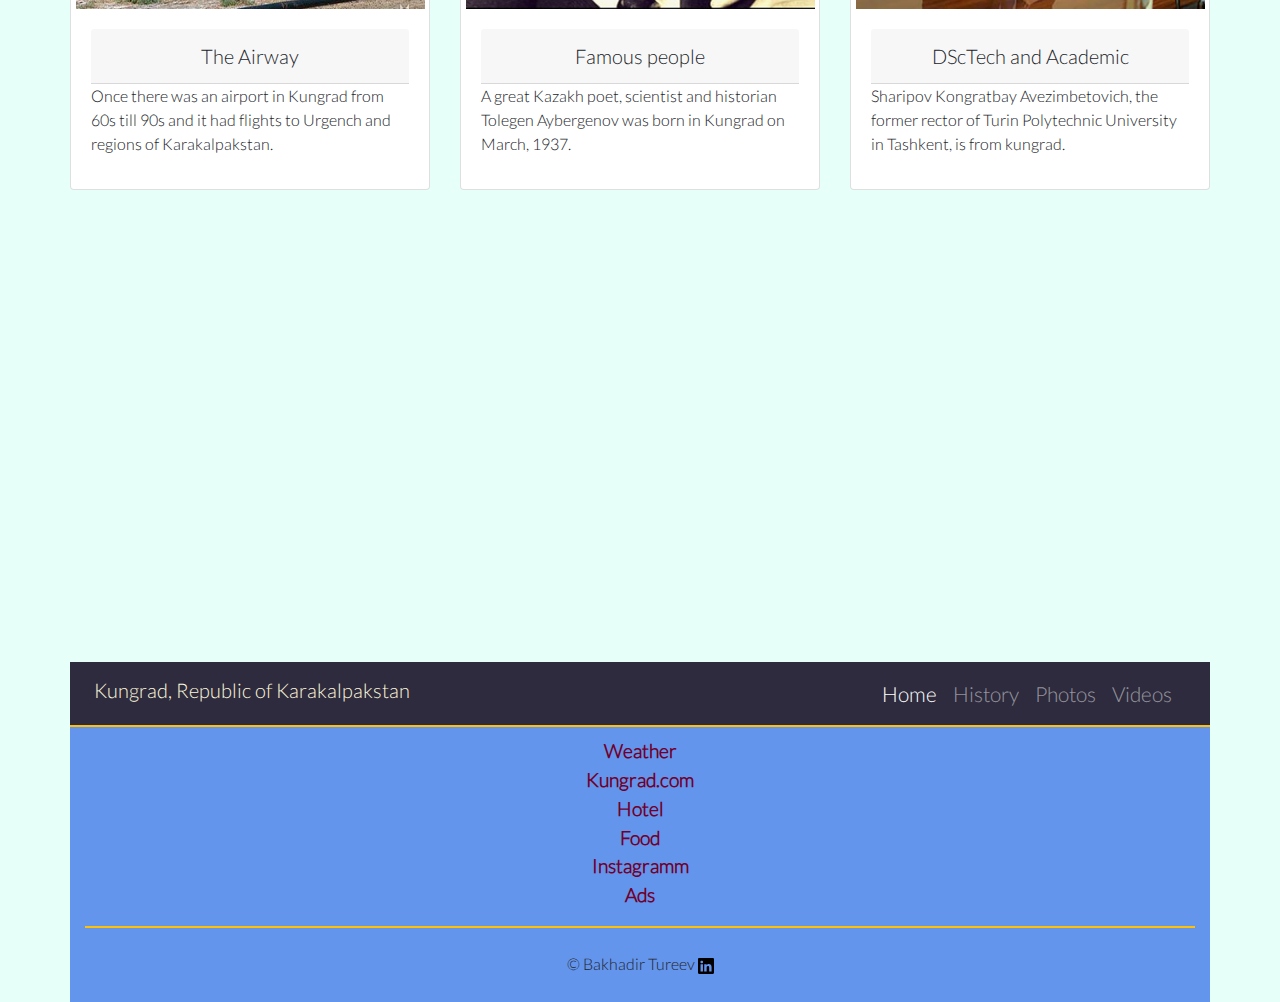
==== commit c6d25fba: "Other pages were added" ====
--- a/index.html
+++ b/index.html
@@ -5,13 +5,15 @@
     <meta http-equiv="X-UA-Compatible" content="IE=edge" />
     <meta name="viewport" content="width=device-width, initial-scale=1.0" />
     <title>Document</title>
+    <link rel="shortcut icon" href="./images/my-logo.png" type="image/png">
     <link rel="stylesheet" href="./bootstrap-4.6/css/bootstrap.min.css" />
+    <link rel="stylesheet" href="./lightbox.min.css" />
     <link rel="stylesheet" href="style.css" />
   </head>
   <body>
     <header>
       <nav class="container navbar navbar-expand-sm navbar-dark my-nav-color">
-        <a class="navbar-brand" href="#">
+        <a class="navbar-brand" href="./index.html">
           <img class="rounded" src="./images/my-logo.png" alt="Kungrad" />
         </a>
         <button
@@ -28,16 +30,16 @@
         >
           <ul class="navbar-nav">
             <li class="nav-item active">
-              <a href="#" class="nav-link">Home</a>
-            </li>
-            <li class="nav-item">
-              <a href="#" class="nav-link">History</a>
-            </li>
-            <li class="nav-item">
-              <a href="#" class="nav-link">Photos</a>
-            </li>
-            <li class="nav-item">
-              <a href="#" class="nav-link">Videos</a>
+              <a href="./index.html" class="nav-link my-link">Home</a>
+            </li>
+            <li class="nav-item">
+              <a href="./history.html" class="nav-link my-link">History</a>
+            </li>
+            <li class="nav-item">
+              <a href="./photos.html" class="nav-link my-link">Photos</a>
+            </li>
+            <li class="nav-item">
+              <a href="./videos.html" class="nav-link my-link">Videos</a>
             </li>
           </ul>
         </div>
@@ -48,7 +50,7 @@
         <div class="carousel-inner">
           <div class="carousel-item active" data-interval="100000">
             <img src="./images/ustyurt-wel.jpg" class="d-block img-fluid wel-img" alt="Usturt" />
-            <div class="carousel-caption d-none d-sm-block wel-text">
+            <div class="carousel-caption d-none d-sm-block wel-text wel-text-usturt">
               <h2>Welcome to Kungrad</h2>
               <p>
                 Ustyurt, a transboundary clay desert, faces east of Kungrad.
@@ -57,10 +59,10 @@
           </div>
           <div class="carousel-item" data-interval="100000">
             <img src="./images/my-slider2.jpg" class="d-block img-fluid wel-img" alt="Kungrad" />
-            <div class="carousel-caption d-none d-sm-block wel-text">
+            <div class="carousel-caption d-none d-sm-block wel-text wel-text-gov py-0">
               <h2>Welcome to Kungrad</h2>
               <p>
-                The place that has unique culture, traditions, people and even
+                The place that has an unique culture, traditions, people and even
                 climate comparing to other sites.
               </p>
             </div>
@@ -72,7 +74,7 @@
               class="d-block img-fluid wel-img"
               alt="Kungrad"
             />
-            <div class="carousel-caption d-none d-sm-block wel-text">
+            <div class="carousel-caption d-none d-sm-block wel-text wel-text-plant">
               <h2>Welcome to Kungrad</h2>
               <p>
                 The plant "UzKorGaz Chemical" is one of the largest plants in
@@ -117,14 +119,19 @@
           </p>
         </div>
         <div class="col-lg-4">
+          <a href="./images/my-kk-map.jpg" data-lightbox="image-1" data-title="Kungrad map">
            <img class="g-map img-fluid" src="./images/my-kk-map.jpg" alt="Kungrad map" />
+          </a>
         </div>
       </div>
 
       <div class="row mb-3 mt-2">
         <div class="col-lg-6 mb-4">
-        <img src="./images/my-school36.jpg" class="img-fluid ed-pics mb-1" alt="School 36"/>
-        <img src="./images/my-lesson.jpg"   class="img-fluid ed-pics"      alt="My Lesson"/>
+        <a href="./images/my-school36.jpg" data-lightbox="image-1" data-title="School 36">
+        <img src="./images/my-school36.jpg" class="img-fluid ed-pics mb-1" alt="School 36"/></a>
+        <a href="./images/my-lesson.jpg" data-lightbox="image-1" data-title="At lesson">
+        <img src="./images/my-lesson.jpg"   class="img-fluid ed-pics"      alt="At Lesson"/>
+        </a>
         </div>
         
         <div class="col-lg-6">
@@ -148,25 +155,22 @@
     </div>
     </section>
     <div class="container pl-0 pr-0 justify-content-center">
-      <iframe
-        class="m-auto d-block pt-2 kun-video"
-        src="https://www.youtube.com/embed/dhyNEVUYMug"
-        title="YouTube video player"
-        frameborder="0"
-        allow="accelerometer; autoplay; clipboard-write; encrypted-media; gyroscope; picture-in-picture"
-        allowfullscreen
-      ></iframe>
-      <p class="text-center">A cool song about Kungrad</p>
+      <video controls class="main-video" poster="./video/poster-video.jpg">
+        <source src="./video/kungrad video2.mp4" type="video/mp4">
+      </video>
+
     </div>
     <section class="container pl-0 pr-0">
       <div class="row">
         <div class="col-md-6 col-xl-4">
           <div class="card mb-3">
+            <a href="./images/thumbnails/brown-horse-lg.jpg" data-lightbox="image-1" data-title="Brown Horse">
             <img
               src="./images/brown-horse.jpg"
               alt="Brown Horse"
               class="card-img-top img-fluid mx-auto d-block"
             />
+            </a>
             <div class="card-body">
               <div class="card-header lead text-sm-center">The meaning</div>
               <div class="card-text">
@@ -178,11 +182,13 @@
         </div>
         <div class="col-md-6 col-xl-4">
           <div class="card mb-3">
+            <a href="./images/thumbnails/kara-lg.jpg" data-lightbox="image-1" data-title="Karakalpakstan">
             <img
               src="./images/kara.jpg"
               alt="Karakalpakstan"
               class="card-img-top img-fluid mx-auto d-block"
             />
+            </a>
             <div class="card-body">
               <div class="card-header lead text-sm-center">
                 Village on the border
@@ -197,11 +203,13 @@
         </div>
         <div class="col-md-6 col-xl-4">
           <div class="card mb-3">
+            <a href="./images/thumbnails/mayor-lg.jpg" data-lightbox="image-1" data-title="The Mayor">
             <img
               src="./images/mayor.jpg"
               alt="The Mayor"
               class="card-img-top img-fluid mx-auto d-block"
             />
+            </a>
             <div class="card-body">
               <div class="card-header lead text-sm-center">Administration</div>
               <div class="card-text">
@@ -214,11 +222,13 @@
 
         <div class="col-md-6 col-xl-4">
           <div class="card md-3">
+            <a href="./images/thumbnails/airport-lg.jpg" data-lightbox="image-1" data-title="The Airport">
             <img
               src="./images/airport.jpg"
               alt="The Airport"
               class="card-img-top img-fluid mx-auto d-block"
             />
+            </a>
             <div class="card-body">
               <div class="card-header lead text-sm-center">The Airway</div>
               <div class="card-text">
@@ -230,11 +240,13 @@
         </div>
         <div class="col-md-6 col-xl-4">
           <div class="card mb-3">
+            <a href="./images/thumbnails/tolegen-lg.jpg" data-lightbox="image-1" data-title="Tolegen Aybergenov">
             <img
               src="./images/tolegen.jpg"
               alt="Tolegen Aybergenov"
               class="card-img-top img-fluid mx-auto d-block"
             />
+            </a>
             <div class="card-body">
               <div class="card-header lead text-sm-center">Famous people</div>
               <div class="card-text">
@@ -246,11 +258,13 @@
         </div>
         <div class="col-md-6 col-xl-4">
           <div class="card mb-3">
+            <a href="./images/thumbnails/sharipov-lg.jpg" data-lightbox="image-1" data-title="Sharipov">
             <img
               src="./images/sharipov.jpg"
-              alt="Brown Horse"
-              class="card-img-top img-fluid mx-auto d-block"
-            />
+              alt="Sharipov"
+              class="card-img-top img-fluid mx-auto d-block"
+            />
+            </a>
             <div class="card-body">
               <div class="card-header lead text-sm-center">
                 DScTech and Academic
@@ -296,16 +310,16 @@
         <div class="collapse navbar-collapse footer-nav" id="myNavbar">
           <ul class="navbar-nav">
             <li class="nav-item active">
-              <a href="#" class="nav-link">Home</a>
-            </li>
-            <li class="nav-item">
-              <a href="#" class="nav-link">History</a>
-            </li>
-            <li class="nav-item">
-              <a href="#" class="nav-link">Photos</a>
-            </li>
-            <li class="nav-item">
-              <a href="#" class="nav-link">Videos</a>
+              <a href="./index.html" class="nav-link">Home</a>
+            </li>
+            <li class="nav-item">
+              <a href="./history.html" class="nav-link">History</a>
+            </li>
+            <li class="nav-item">
+              <a href="./photos.html" class="nav-link">Photos</a>
+            </li>
+            <li class="nav-item">
+              <a href="./videos.html" class="nav-link">Videos</a>
             </li>
           </ul>
         </div>
@@ -321,7 +335,7 @@
           <li>
             <a href="https://kungrad.com/" target="_blank">Kungrad.com</a>
           </li>
-          <li><a href="#" target="_blank">Hotel</a></li>
+          <li><a href="https://yandex.uz/maps/org/hotel_oasis/177236143679/?ll=58.820017%2C43.057847&z=17" target="_blank">Hotel</a></li>
           <li><a href="#" target="_blank">Food</a></li>
           <li>
             <a href="https://www.instagram.com/kungrad_insta/" target="_blank"
@@ -354,7 +368,7 @@
       crossorigin="anonymous"
     ></script>
     <script src="./bootstrap-4.6/js/bootstrap.min.js"></script>
-    <!-- <script async defer src="https://maps.googleapis.com/maps/api/js?key=AIzaSyD3xWbdInlJk8_20W04VoWKIzE9gHafXwM&callback=initMap"></script> -->
+    <script src="./lightbox.min.js"></script>
     <script src="./script.js"></script>
   </body>
 </html>
--- a/style.css
+++ b/style.css
@@ -26,7 +26,7 @@
 
 
 body {
-    background-color: rgb(187, 255, 240);
+    background-color: #e6fff9;
     font-family: 'Lato-Light';
 }
 
@@ -35,6 +35,12 @@
 	font-size: 1.5rem;
 	font-weight: 500;
 }
+
+.my-link {
+	font-size: 1.6rem;
+	
+}
+
 .carousel-inner {
 	position: relative;
 }
@@ -48,14 +54,47 @@
 
 .wel-text {
 	font-size: 1.4rem;
-	margin-top: 20px;
 	position: absolute;
-	left: 37%;
-    top: 35%;
-    width: 30%;
-	color: #00ffff;
-}
-
+	border-radius: 8px;
+	color: #ffffff;
+	text-transform: uppercase;
+	transform: translate(-12%, 20%);
+	padding-left: 10px;
+	padding-right: 10px;
+}
+.wel-text h2 {
+	border-bottom: 1px solid salmon;
+	width: 75%;
+	margin: 0 auto;
+	padding-bottom: 7px;
+	padding-top: 10px;
+}
+
+.wel-text p {
+	padding-top: 7px;
+}
+
+.wel-text-usturt {
+	background-color: rgba(0, 0, 0, .6);
+	left: 29%;
+	top: 30%;
+	margin-bottom: 20%;
+} 
+
+.wel-text-gov {
+	background-color: rgba(0, 0, 0, .8);
+	margin-bottom: 20%;
+	left: 29%;
+	top: 30%;
+	padding-top: 10px;
+} 
+
+.wel-text-plant {
+	background-color: rgba(0, 0, 0, .7);
+	margin-bottom: 20%;
+	left: 29%;
+	top: 30%;
+} 
 .geog-text {
 	text-align: justify;
 	font-size: 1.4rem;
@@ -75,6 +114,12 @@
 	width: 95%;
 }
 
+.main-video {
+	display: block;
+	margin: 0 auto;
+	width: 100%;
+	margin-bottom: 6px;
+}
 .card-img-top {
     width: 349px;
     height: 310px;
@@ -121,6 +166,39 @@
 	padding-bottom: 10px;
 }
 
+/* History page */
+
+.hist-text {
+	font-family: 'Merriweather-Regular';
+	font-size: 1.6rem;
+	color: #353535;
+	text-indent: 7px;
+	text-align: justify;
+} 
+
+.img-text {
+	font-family: 'Merriweather-Regular';
+	color: #777777;
+	font-size: .8rem;
+
+}
+
+/* Photo page */
+
+.photo-gal img {
+	
+}
+
+/* Video page */
+.videos video {
+	display: block;
+	margin: 0 auto;
+	width: 80%;
+	margin-bottom: 6px;
+}
+
+
+
 
 @media screen and (max-width:320px) {
 	
@@ -140,6 +218,12 @@
 		width: 90%;
 		height: 90%;
 	}
+	.videos video {
+		
+		width: 100%;
+	
+	}
+	
 }
 
 
@@ -162,6 +246,11 @@
 		width: 90%;
 		height: 90%;
 	}
+	.videos video {
+		
+		width: 100%;
+	
+	}
 }
 
 @media screen and (max-width:768px) {
@@ -183,7 +272,11 @@
 	.footer-nav li a {
 		font-size: .94rem;
 	}
-	
+	.videos video {
+		
+		width: 100%;
+	
+	}
 	
 }
 
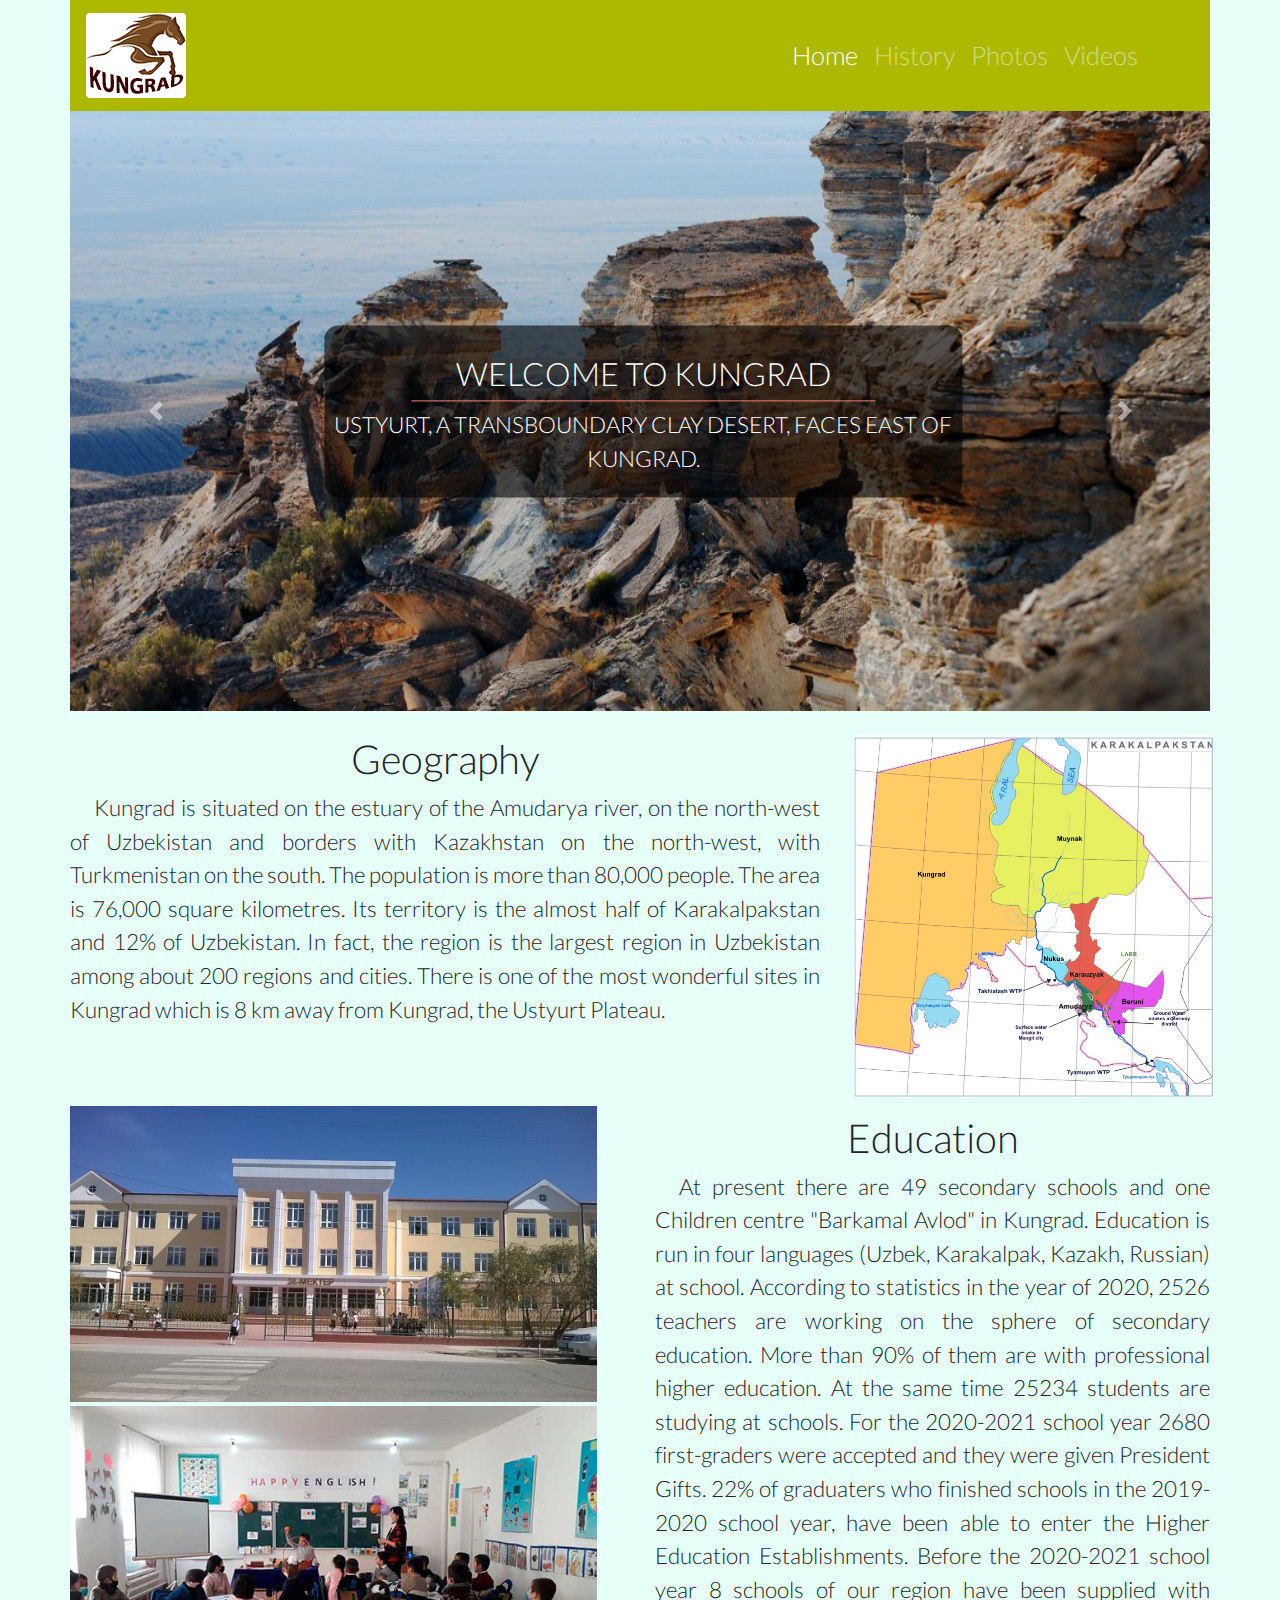
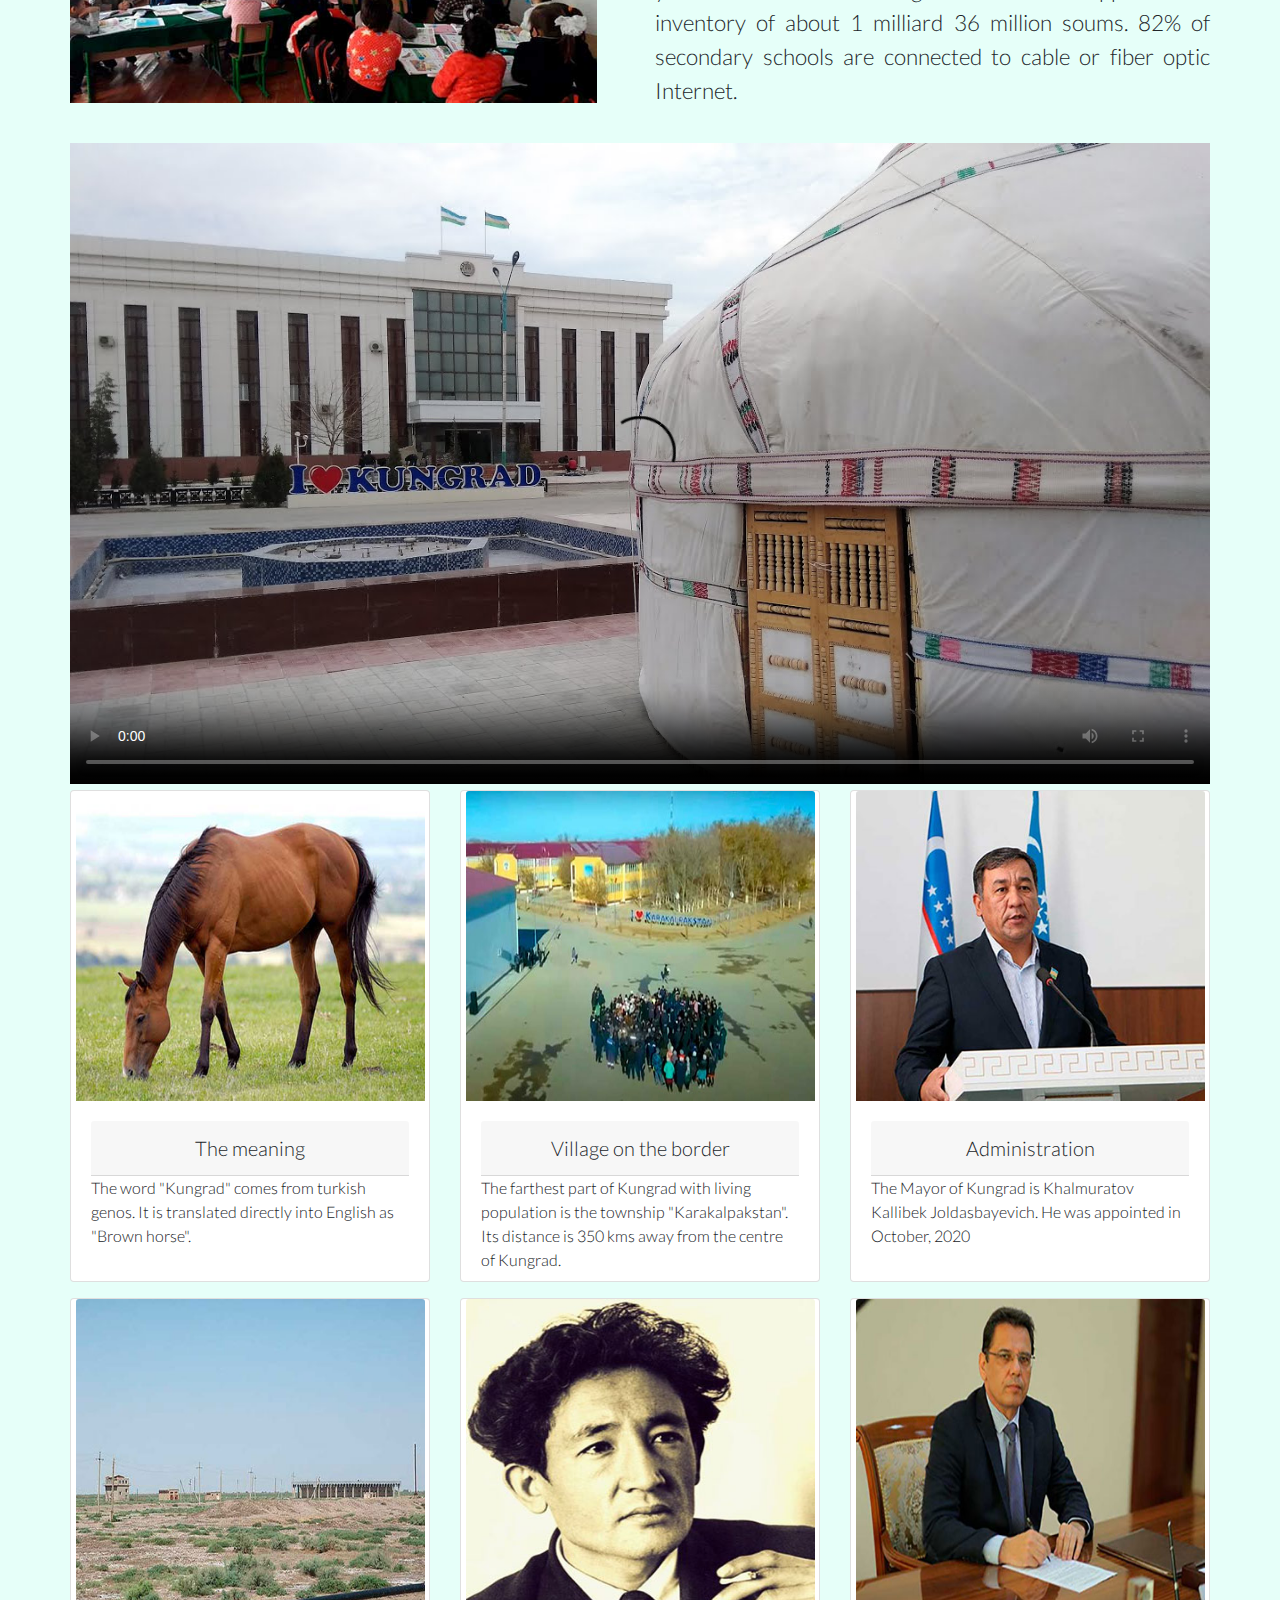
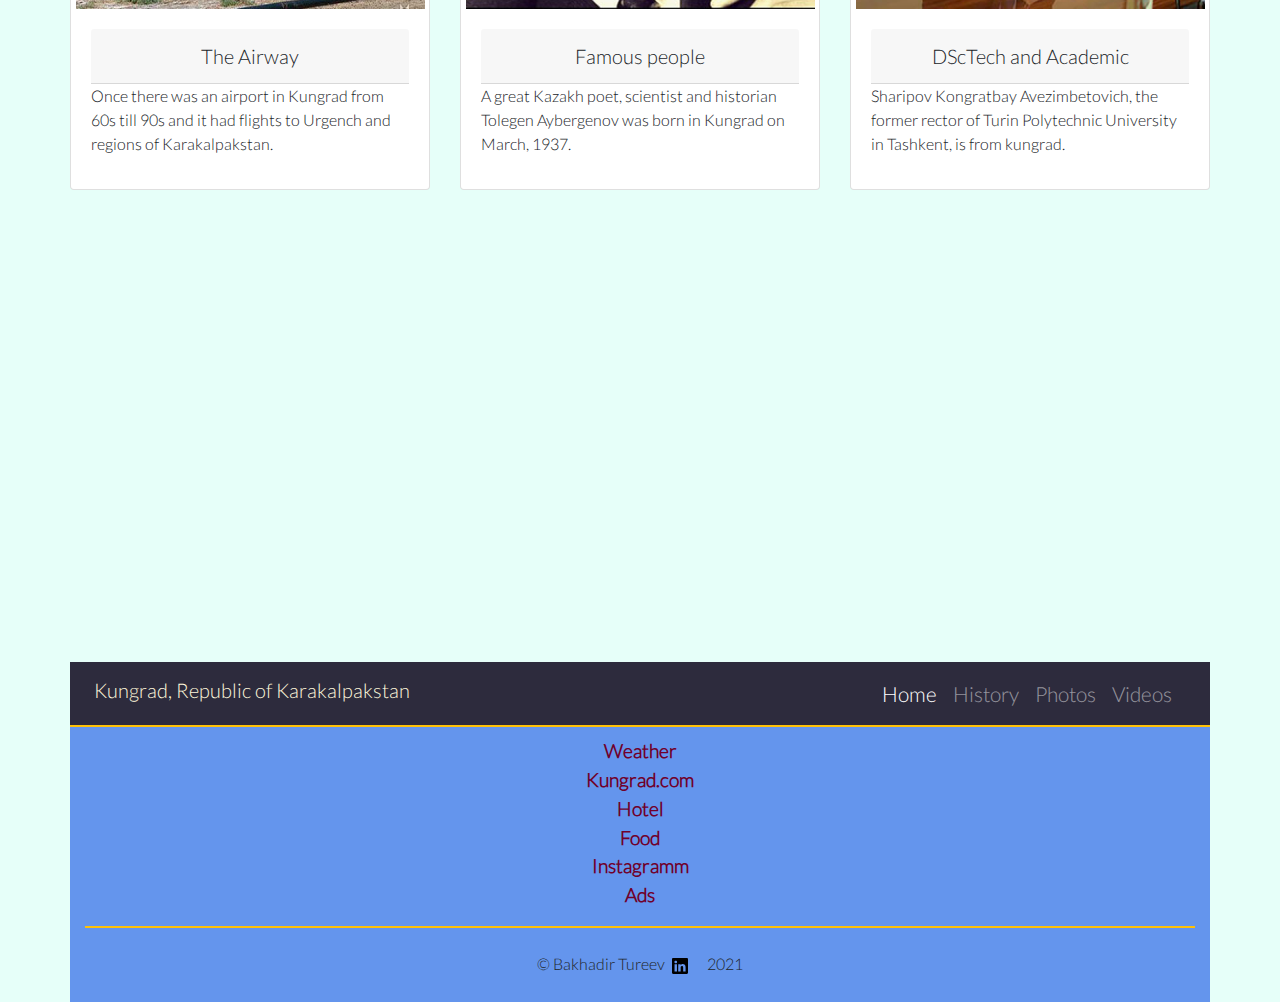
==== commit f2821987: "Ready for 95%" ====
--- a/index.html
+++ b/index.html
@@ -4,7 +4,7 @@
     <meta charset="UTF-8" />
     <meta http-equiv="X-UA-Compatible" content="IE=edge" />
     <meta name="viewport" content="width=device-width, initial-scale=1.0" />
-    <title>Document</title>
+    <title>Kungrad town - an informative website</title>
     <link rel="shortcut icon" href="./images/my-logo.png" type="image/png">
     <link rel="stylesheet" href="./bootstrap-4.6/css/bootstrap.min.css" />
     <link rel="stylesheet" href="./lightbox.min.css" />
@@ -350,9 +350,11 @@
           <a
             href="https://www.linkedin.com/in/bakhadir-tureev/"
             target="_blank"
+            class="ml-1"
           >
             <img src="./images/linkedin.svg" alt="Linkedin" />
           </a>
+           <span class="ml-3">2021</span>
         </p>
       </div>
     </footer>
--- a/style.css
+++ b/style.css
@@ -55,7 +55,7 @@
 .wel-text {
 	font-size: 1.4rem;
 	position: absolute;
-	border-radius: 8px;
+	border-radius: 14px;
 	color: #ffffff;
 	text-transform: uppercase;
 	transform: translate(-12%, 20%);
@@ -135,8 +135,17 @@
 	height: 285px;
 }
 .footer-nav a {
-font-size: 1.3rem;
-}
+	font-size: 1.3rem;
+}
+
+.footer-links a:hover {
+
+color: #310012;
+border-bottom: 1px solid black;
+
+}
+
+
 #footer-nav {
 	background-color:#2d2b3d;
 }
@@ -164,6 +173,10 @@
 	background-color:cornflowerblue;
 	padding-top: 10px;
 	padding-bottom: 10px;
+}
+
+.linked:hover {
+	color: #2caffc;;
 }
 
 /* History page */
@@ -197,7 +210,23 @@
 	margin-bottom: 6px;
 }
 
-
+.videos p {
+	font-size: 1.2rem;
+	margin-left: 10%;
+	padding: 10px 0 10px;
+	margin-top: 9px;
+	margin-bottom: 2px;
+	font-weight: 600;
+	color: #536959;
+	
+}
+
+.videos p:first-child {
+	margin-top: 5px;
+	
+
+
+}
 
 
 @media screen and (max-width:320px) {
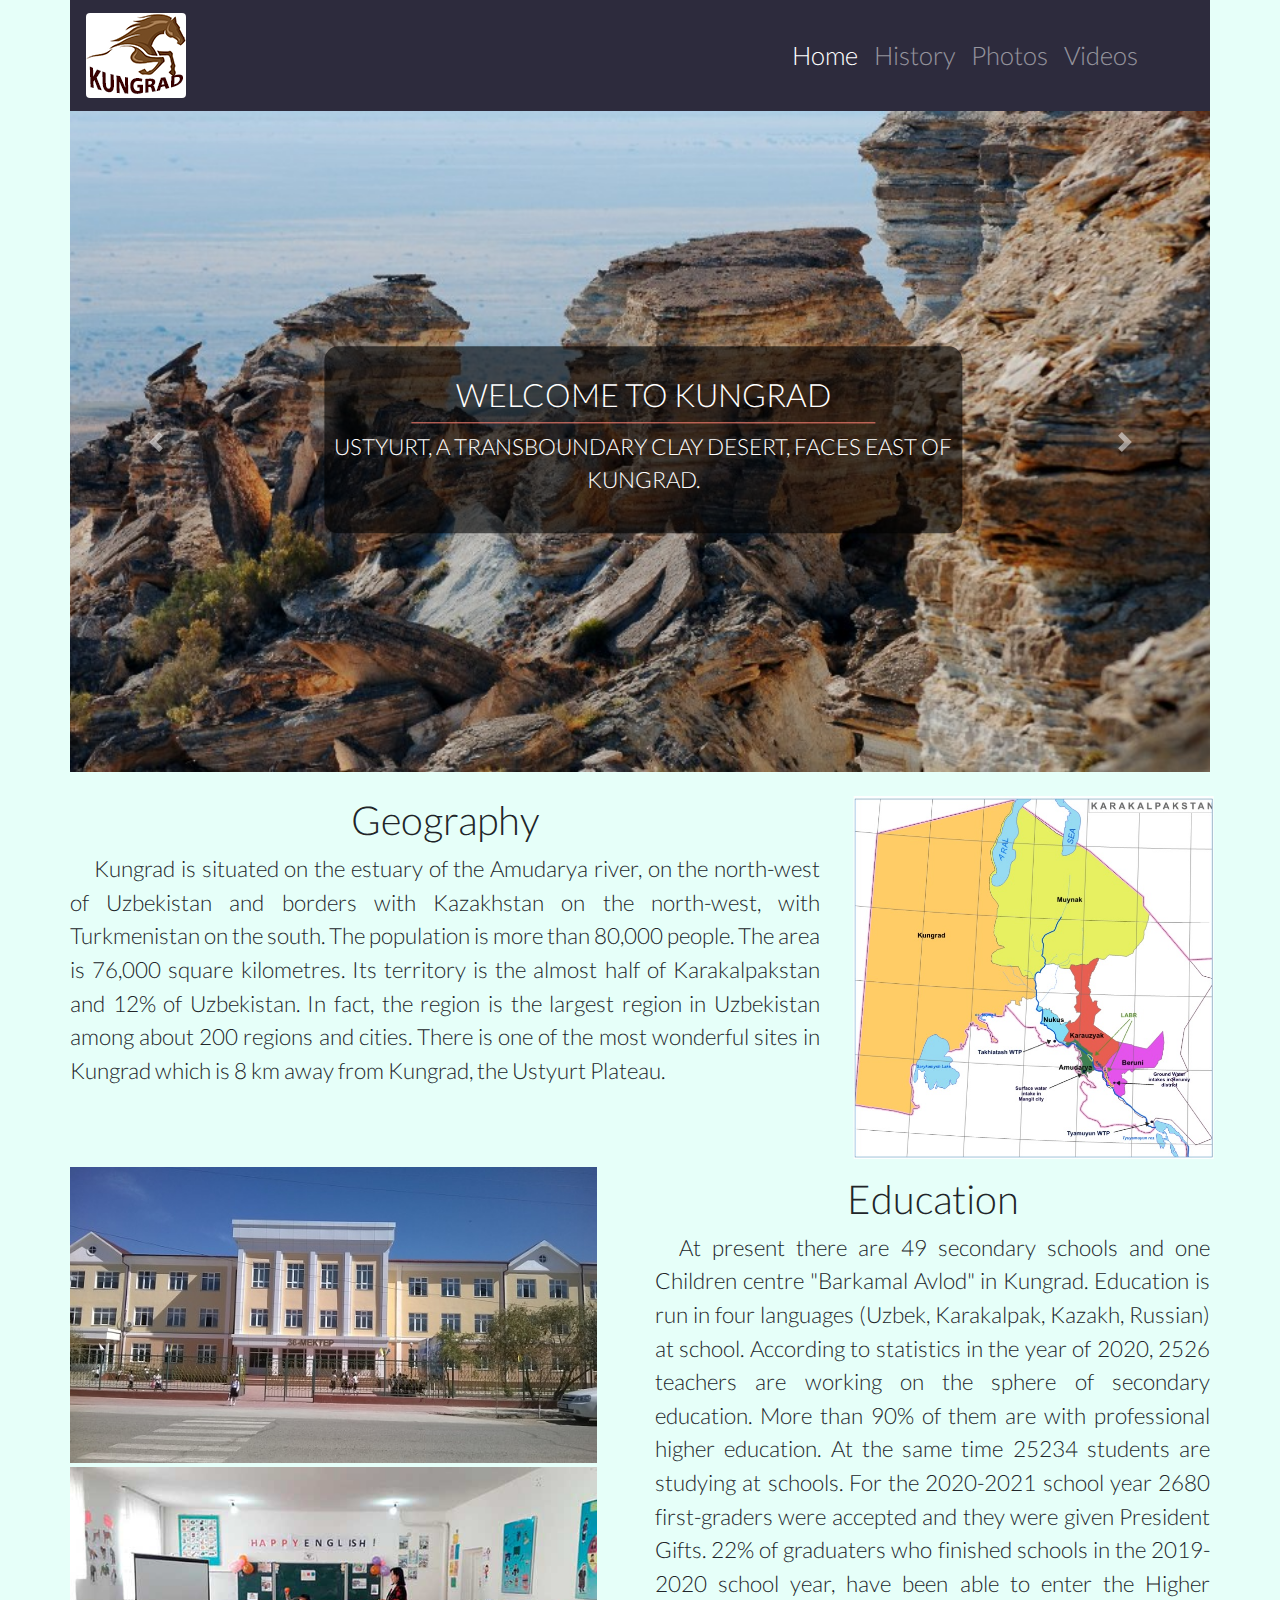
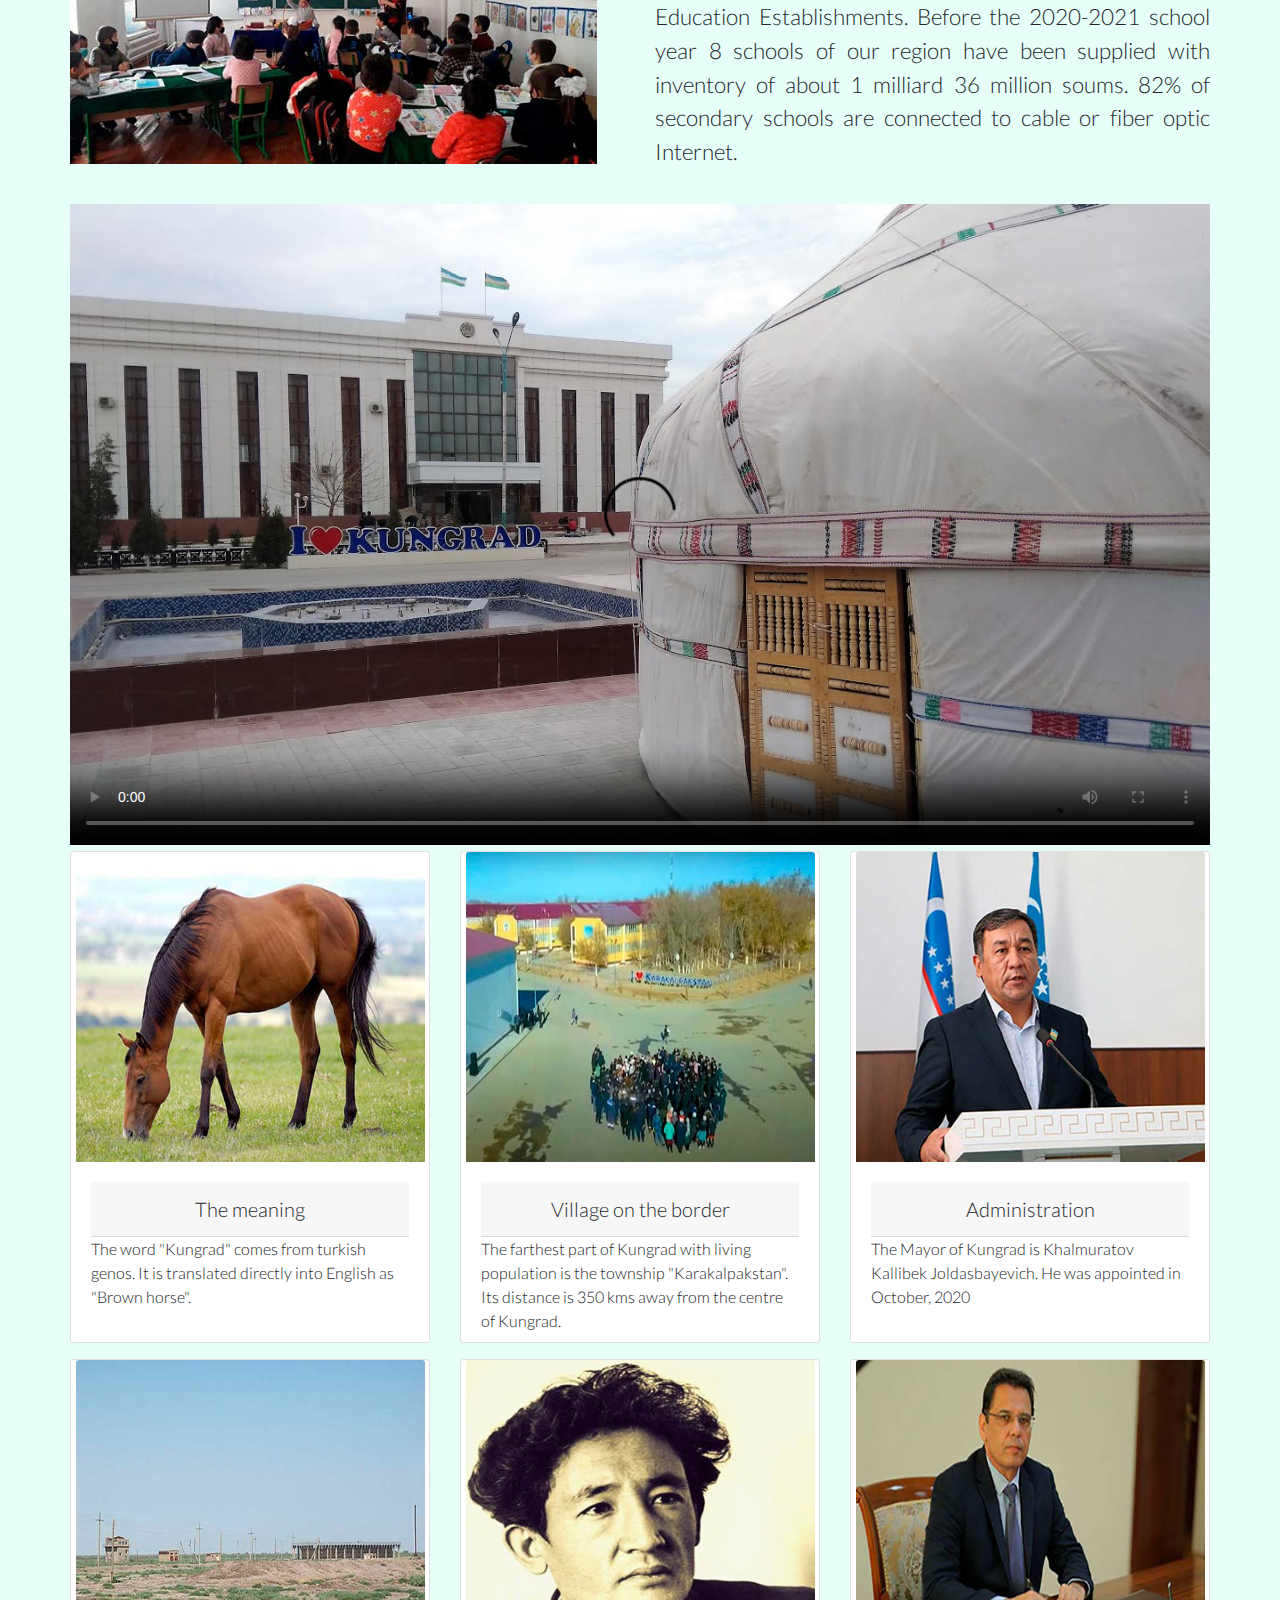
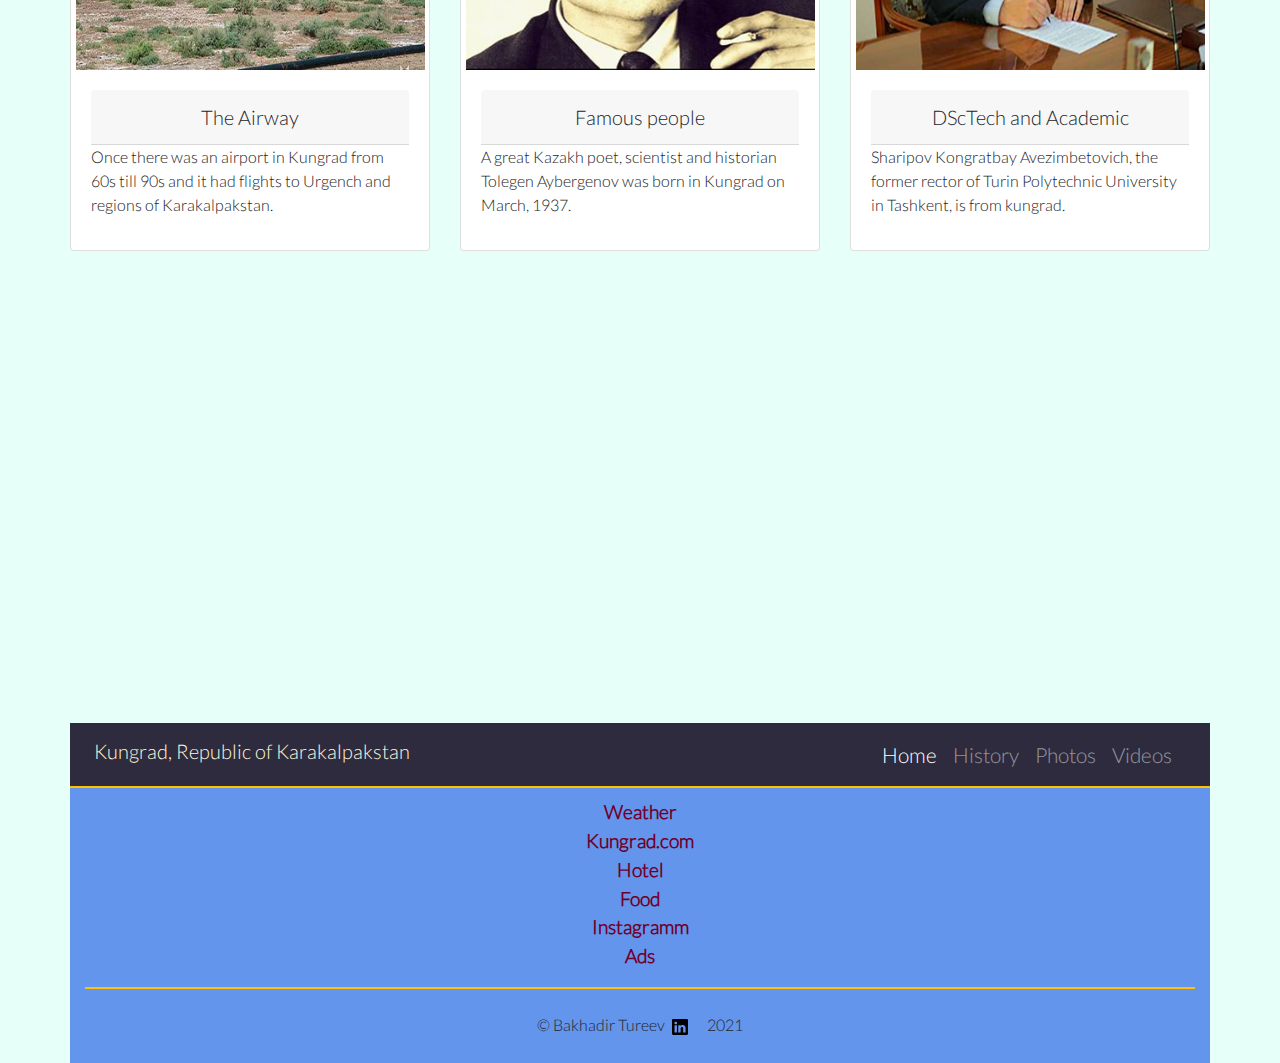
==== commit f7b1824a: "Slider images are improved" ====
--- a/index.html
+++ b/index.html
@@ -48,7 +48,7 @@
     <section class="welcome container pl-0 pr-0">
       <div class="carousel slide" id="welcomeCarousel" data-ride="carousel">
         <div class="carousel-inner">
-          <div class="carousel-item active" data-interval="100000">
+          <div class="carousel-item active wel-img-parent" data-interval="100000">
             <img src="./images/ustyurt-wel.jpg" class="d-block img-fluid wel-img" alt="Usturt" />
             <div class="carousel-caption d-none d-sm-block wel-text wel-text-usturt">
               <h2>Welcome to Kungrad</h2>
@@ -57,7 +57,7 @@
               </p>
             </div>
           </div>
-          <div class="carousel-item" data-interval="100000">
+          <div class="carousel-item wel-img-parent" data-interval="100000">
             <img src="./images/my-slider2.jpg" class="d-block img-fluid wel-img" alt="Kungrad" />
             <div class="carousel-caption d-none d-sm-block wel-text wel-text-gov py-0">
               <h2>Welcome to Kungrad</h2>
@@ -68,7 +68,7 @@
             </div>
           </div>
           
-          <div class="carousel-item" data-interval="100000">
+          <div class="carousel-item wel-img-parent" data-interval="100000">
             <img
               src="./images/uzkor.jpg"
               class="d-block img-fluid wel-img"
@@ -128,7 +128,8 @@
       <div class="row mb-3 mt-2">
         <div class="col-lg-6 mb-4">
         <a href="./images/my-school36.jpg" data-lightbox="image-1" data-title="School 36">
-        <img src="./images/my-school36.jpg" class="img-fluid ed-pics mb-1" alt="School 36"/></a>
+        <img src="./images/my-school36.jpg" class="img-fluid ed-pics mb-1" alt="School 36"/>
+        </a>
         <a href="./images/my-lesson.jpg" data-lightbox="image-1" data-title="At lesson">
         <img src="./images/my-lesson.jpg"   class="img-fluid ed-pics"      alt="At Lesson"/>
         </a>
--- a/style.css
+++ b/style.css
@@ -31,7 +31,7 @@
 }
 
 .my-nav-color {
-	background-color:#adb900;
+	background-color:#2d2b3d;
 	font-size: 1.5rem;
 	font-weight: 500;
 }
@@ -44,17 +44,26 @@
 .carousel-inner {
 	position: relative;
 }
+.wel-img-parent {
+	padding: 0 0 58% 0;
+	overflow: hidden;
+	position: relative;
+
+}
 .wel-img {
-	background-position: center;
-	background-size: cover;
-	background-repeat: no-repeat;
+	
 	width: 100%;
-	height: 600px;
+    height: 100%;
+    object-fit: cover;
+	position: absolute;
+	top: 0;
+	left: 0;
+	
+	
 }
 
 .wel-text {
 	font-size: 1.4rem;
-	position: absolute;
 	border-radius: 14px;
 	color: #ffffff;
 	text-transform: uppercase;
@@ -76,14 +85,15 @@
 
 .wel-text-usturt {
 	background-color: rgba(0, 0, 0, .6);
+	height: fit-content;
 	left: 29%;
 	top: 30%;
-	margin-bottom: 20%;
+	
 } 
 
 .wel-text-gov {
 	background-color: rgba(0, 0, 0, .8);
-	margin-bottom: 20%;
+	height: fit-content;
 	left: 29%;
 	top: 30%;
 	padding-top: 10px;
@@ -91,7 +101,7 @@
 
 .wel-text-plant {
 	background-color: rgba(0, 0, 0, .7);
-	margin-bottom: 20%;
+	height: fit-content;
 	left: 29%;
 	top: 30%;
 } 
@@ -197,7 +207,9 @@
 }
 
 /* Photo page */
-
+.photo-gal {
+	margin-top: 10px;
+}
 .photo-gal img {
 	
 }
@@ -223,21 +235,29 @@
 
 .videos p:first-child {
 	margin-top: 5px;
-	
-
-
-}
+
+}
+
+.videos video:last-child {
+	margin-bottom: 15px;
+
+}
+
 
 
 @media screen and (max-width:320px) {
 	
 	.geo-title {
-		font-size: 1.2rem;
+		font-size: 1.1rem;
 		padding-top: 5px;
 	}
 	.geog-text {
-		font-size: 1rem;
-		line-height: 1rem;
+		font-size: 0.8rem;
+		line-height: 0.8rem;
+		padding: 0 5px 0;
+	}
+	.ed-pics {
+		width: 100%;
 	}
 
 	#kungrad {
@@ -265,6 +285,10 @@
 	.geog-text {
 		font-size: 1.1rem;
 		line-height: 1.2rem;
+		padding: 0 8px 0;
+	}
+	.ed-pics {
+		width: 100%;
 	}
 
 	#kungrad {
@@ -284,6 +308,9 @@
 
 @media screen and (max-width:768px) {
 	
+	.wel-text {
+		font-size: 1rem;
+	}
 	.geo-title {
 		font-size: 1.6rem;
 		padding-top: 5px;
@@ -291,6 +318,10 @@
 	.geog-text {
 		font-size: 1.3rem;
 		line-height: 1.5rem;
+		padding: 0 6px 0;
+	}
+	.ed-pics {
+		width: 100%;
 	}
 
 
@@ -311,6 +342,25 @@
 
 @media screen and (max-width:1024px) {
 	
+	.wel-text-usturt {
+		
+		left: 29%;
+		top: 12%;
+		
+	} 
+	
+	.wel-text-gov {
+		
+		left: 29%;
+		top: 10%;
+	
+	} 
+	
+	.wel-text-plant {
+		
+		left: 29%;
+		top: 10%;
+	} 
 	.geo-title {
 		font-size: 1.9rem;
 		padding-top: 5px;
